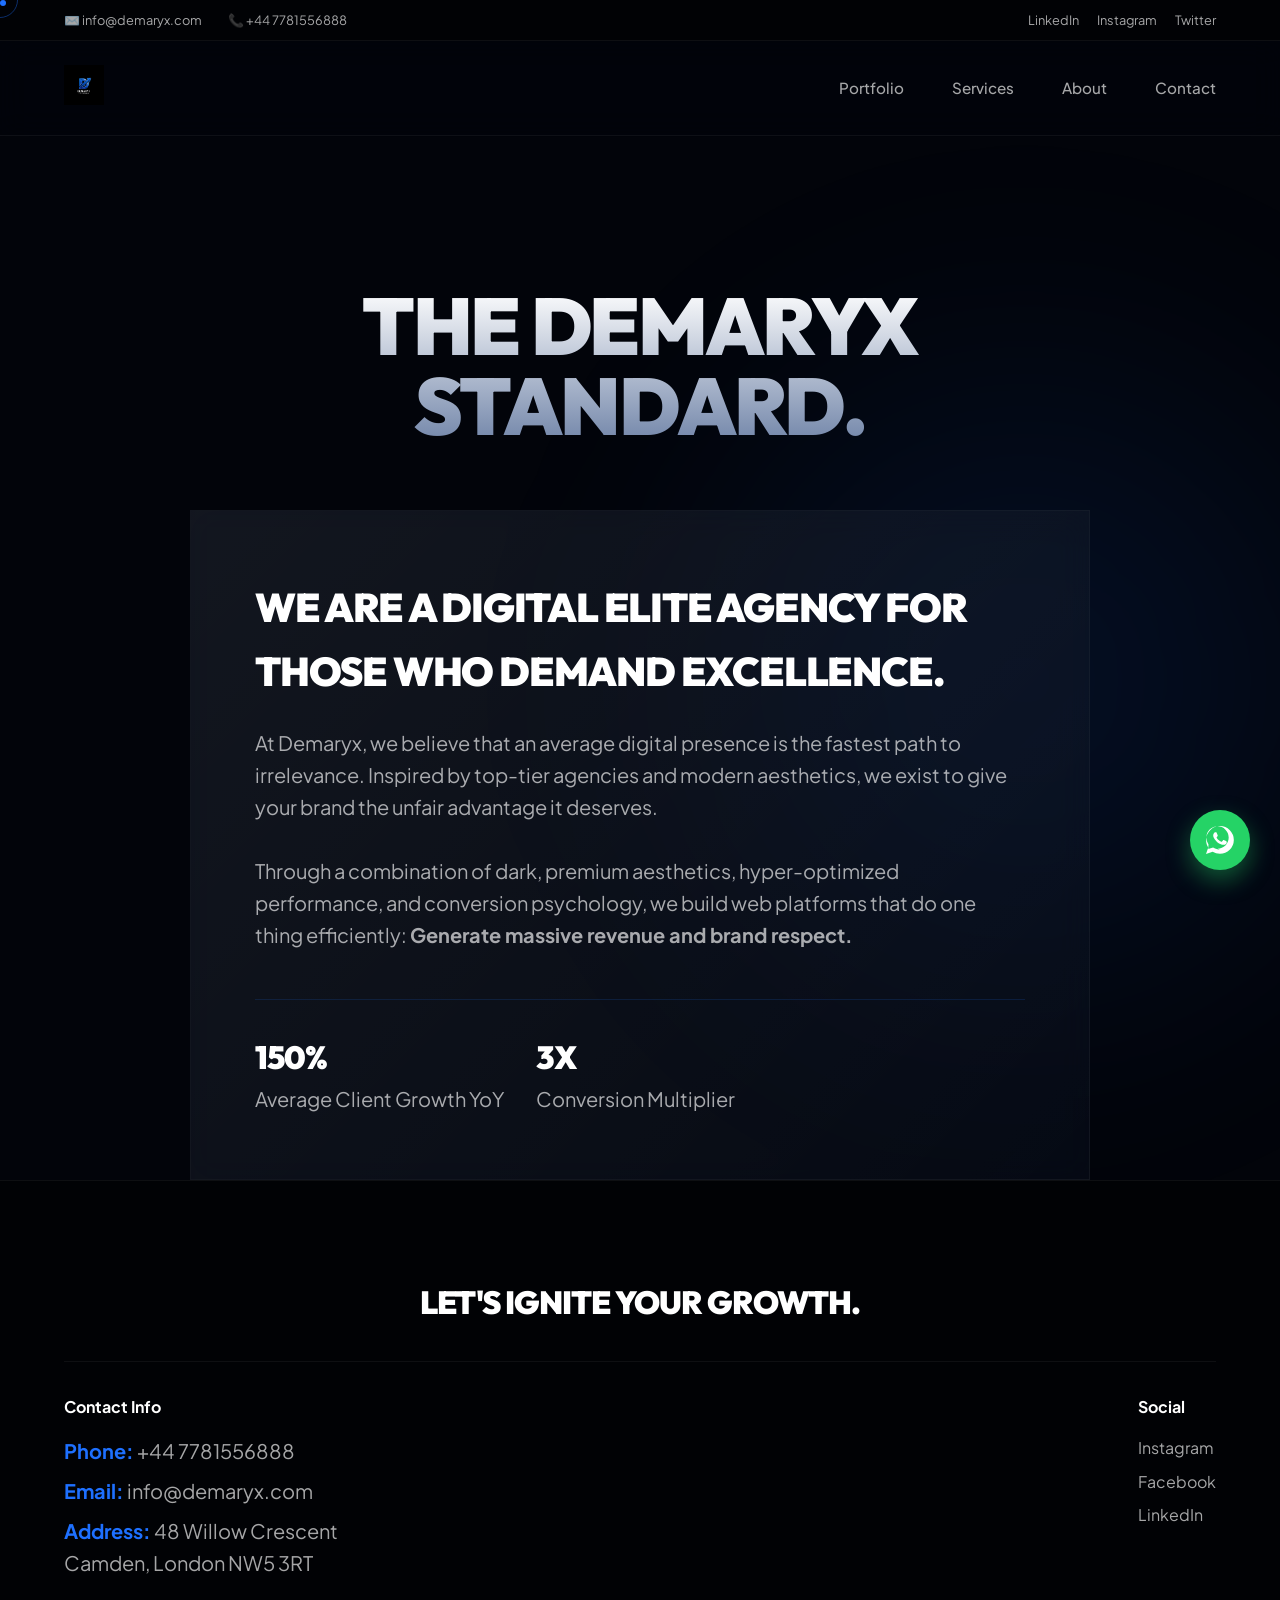
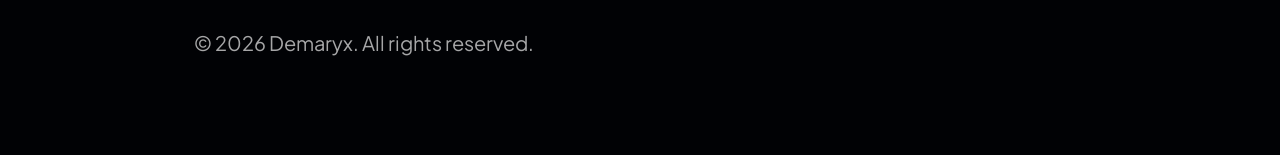
==== about.html @ 6e11ab66 "Add files via upload" ====
<!DOCTYPE html>
<html lang="en">

<head>
    <meta charset="UTF-8">
    <meta name="viewport" content="width=device-width, initial-scale=1.0">
    <title>Demaryx | Next-Gen Digital Agency</title>
    <link rel="stylesheet" href="styles.css">
    <script src="data.js"></script>
</head>

<body>

    <!-- 0-100 Preloader -->
    <div id="preloader">
        <div class="loader-content">
            <img src="assets/logo 1.png" alt="Demaryx Logo" class="pulse-logo">
            <div class="counter" id="loaderCounter">0%</div>
            <div class="loader-track">
                <div class="loader-fill" id="loaderFill"></div>
            </div>
        </div>
    </div>

    <!-- Noise Texture for depth without heavy images -->
    <div class="noise-overlay"></div>

    <!-- Top Contact Bar -->
    <div class="top-bar">
        <div class="container top-bar-inner">
            <div class="top-bar-left">
                <span>✉️ info@demaryx.com</span>
                <span>📞 +44 7781556888</span>
            </div>
            <div class="top-bar-right">
                <a href="#">LinkedIn</a>
                <a href="#">Instagram</a>
                <a href="#">Twitter</a>
            </div>
        </div>
    </div>

    <header>
        <div class="container nav-container">
            <nav>
                <a href="index.html" class="logo"><img src="assets/logo 1.png" alt="Demaryx"></a>

                <input type="checkbox" id="menu-toggle" class="menu-checkbox" hidden>
                <label for="menu-toggle" class="menu-btn">&#9776;</label>

                <ul class="nav-links">
                    <li><a href="work.html">Portfolio</a></li>
                    <li><a href="services.html">Services</a></li>
                    <li><a href="about.html">About</a></li>
                    <li><a href="contact.html">Contact</a></li>
                </ul>
            </nav>
        </div>
    </header>

<main>
    <div class="glow-orb" style="top:20%; left:80%;"></div>
    <section class="container" style="padding-top: 150px; min-height: 80vh;">
        <div class="fade-in" style="max-width: 900px; margin: 0 auto; text-align: center;">
            <h1 style="font-size: 5rem;">The Demaryx Standard.</h1>
            
            <div style="margin-top: 4rem; text-align: left;" class="card">
                <h2 style="font-size: 2.5rem; margin-bottom: 1.5rem;">We are a digital elite agency for those who demand excellence.</h2>
                <p style="font-size: 1.25rem; color: var(--text-secondary); margin-bottom: 2rem; max-width: 100%;">At Demaryx, we believe that an average digital presence is the fastest path to irrelevance. Inspired by top-tier agencies and modern aesthetics, we exist to give your brand the unfair advantage it deserves.</p>
                
                <p style="font-size: 1.25rem; color: var(--text-secondary); margin-bottom: 2rem; max-width: 100%;">Through a combination of dark, premium aesthetics, hyper-optimized performance, and conversion psychology, we build web platforms that do one thing efficiently: <strong>Generate massive revenue and brand respect.</strong></p>

                <div style="display:flex; gap: 2rem; margin-top:3rem; border-top: 1px solid var(--box-border); padding-top:2rem;">
                    <div>
                        <h3 style="font-size: 2rem; color: #fff;">150%</h3>
                        <p>Average Client Growth YoY</p>
                    </div>
                    <div>
                        <h3 style="font-size: 2rem; color: #fff;">3x</h3>
                        <p>Conversion Multiplier</p>
                    </div>
                </div>
            </div>
        </div>
    </section>
</main>

    <footer>
        <div class="container">
            <h2 style="font-size: 2rem; color:#fff; margin-bottom: 2rem;">Let's Ignite Your Growth.</h2>
            
            <div class="footer-grid" style="display: flex; flex-wrap: wrap; justify-content: space-between; gap: 2rem; margin-bottom: 3rem; text-align: left; padding-top: 2rem; border-top: 1px solid rgba(255,255,255,0.05);">
                <div class="footer-col">
                    <h4 style="color:#fff; margin-bottom:1rem;">Contact Info</h4>
                    <p style="margin-bottom:0.5rem;"><strong style="color:var(--brand-accent);">Phone:</strong> +44 7781556888</p>
                    <p style="margin-bottom:0.5rem;"><strong style="color:var(--brand-accent);">Email:</strong> info@demaryx.com</p>
                    <p><strong style="color:var(--brand-accent);">Address:</strong> 48 Willow Crescent<br>Camden, London NW5 3RT</p>
                </div>
                <div class="footer-col">
                    <h4 style="color:#fff; margin-bottom:1rem;">Social</h4>
                    <ul style="list-style:none;">
                        <li style="margin-bottom:0.5rem;"><a href="#" style="color:var(--text-secondary); text-decoration:none;">Instagram</a></li>
                        <li style="margin-bottom:0.5rem;"><a href="#" style="color:var(--text-secondary); text-decoration:none;">Facebook</a></li>
                        <li style="margin-bottom:0.5rem;"><a href="#" style="color:var(--text-secondary); text-decoration:none;">LinkedIn</a></li>
                    </ul>
                </div>
            </div>
            
            <p>&copy; <span id="currentYear"></span> Demaryx. All rights reserved.</p>
            <script>document.getElementById('currentYear').textContent = new Date().getFullYear();</script>
        </div>
    </footer>

    <!-- Floating WhatsApp Button -->
    <a href="https://wa.me/447781556888" target="_blank" class="floating-wa">
        <svg viewBox="0 0 32 32" width="32" height="32" fill="currentColor">
            <path d="M16 2.052A13.916 13.916 0 0 0 2.083 15.969c0 2.68.755 5.289 2.19 7.575L2 29.986l6.637-2.176c2.203 1.258 4.697 1.921 7.28 1.92h.005A13.921 13.921 0 0 0 29.843 15.972 13.882 13.882 0 0 0 16 2.052zm0 23.513h-.003c-2.27 0-4.492-.61-6.435-1.761l-.462-.274-4.786 1.57.142-4.908-.3-.478a11.589 11.589 0 0 1-1.776-6.191C2.38 7.375 7.382 2.373 13.532 2.373c2.984 0 5.79 1.162 7.898 3.272A11.536 11.536 0 0 1 24.696 13.54c.001 6.148-5.003 11.15-11.152 11.15zm6.113-8.349c-.335-.168-1.982-.98-2.289-1.092-.307-.113-.53-.168-.753.168-.223.335-.865 1.092-1.06 1.316-.195.223-.39.251-.725.084-.335-.168-1.413-.521-2.695-1.666-.997-.891-1.67-1.993-1.865-2.328-.195-.335-.02-.518.148-.684.15-.15.335-.392.502-.587.168-.195.223-.335.335-.558.113-.223.056-.418-.028-.587-.084-.168-.753-1.816-1.032-2.486-.271-.652-.547-.564-.753-.574-.195-.01-.418-.011-.641-.011-.223 0-.586.084-.893.419-.307.335-1.171 1.145-1.171 2.793s1.199 3.24 1.367 3.463c.168.223 2.361 3.606 5.719 5.056.8.345 1.425.552 1.912.707.803.255 1.535.218 2.112.132.645-.096 1.982-.81 2.261-1.592.279-.783.279-1.453.195-1.593-.084-.141-.307-.225-.642-.393z"/>
        </svg>
    </a>

    <!-- Custom Cursor elements -->
    <div class="custom-cursor" id="cursor"></div>
    <div class="custom-cursor-follower" id="cursorFollower"></div>

    <script src="script.js"></script>
</body>
</html>
---- styles.css ----
@import url('https://fonts.googleapis.com/css2?family=Plus+Jakarta+Sans:wght@300;400;500;700;800&family=Outfit:wght@400;500;700;800;900&display=swap');

:root {
    --bg-base: #02040a;
    --box-surface: rgba(13, 20, 36, 0.4);
    --box-border: rgba(30, 112, 255, 0.15);
    --text-primary: #ffffff;
    --text-secondary: rgba(255, 255, 255, 0.65);

    /* Updated to match the blue from the logo */
    --brand-accent: #1e70ff;
    --brand-dark: #0d3b8f;
    --brand-glow: rgba(30, 112, 255, 0.5);

    --font-heading: 'Outfit', sans-serif;
    --font-body: 'Plus Jakarta Sans', sans-serif;
    --transition-fast: 0.2s ease-out;
    --transition-slow: 0.5s cubic-bezier(0.25, 1, 0.5, 1);
}

* {
    margin: 0;
    padding: 0;
    box-sizing: border-box;
}

html {
    scroll-behavior: smooth;
}

body {
    background-color: var(--bg-base);
    color: var(--text-primary);
    font-family: var(--font-body);
    overflow-x: hidden;
    line-height: 1.6;
    display: flex;
    flex-direction: column;
    min-height: 100vh;
}
main {
    flex-grow: 1;
}

/* REMOVED OVER-ENGINEERED CONCEPTS (NOISE, CUSTOM CURSOR) FOR A CLEAN PROFESSIONAL LOOK */

/* PRELOADER */
#preloader {
    position: fixed;
    inset: 0;
    background: #010205;
    z-index: 1000000;
    display: flex;
    flex-direction: column;
    align-items: center;
    justify-content: center;
    transition: opacity 0.6s ease-in-out, visibility 0.6s;
}

#preloader.hide {
    opacity: 0;
    visibility: hidden;
}

.pulse-logo {
    height: 50px;
    width: auto;
    max-width: 250px;
    object-fit: contain;
    animation: pulseAttr 3s infinite ease-in-out;
    margin-bottom: 20px;
}

.counter {
    font-family: var(--font-heading);
    font-size: 2rem;
    font-weight: 800;
    color: var(--text-primary);
    margin-bottom: 1rem;
}

@keyframes pulseAttr {

    0%,
    100% {
        opacity: 0.8;
    }

    50% {
        opacity: 1;
    }
}

.loader-track {
    width: 300px;
    height: 3px;
    background: rgba(30, 112, 255, 0.1);
    overflow: hidden;
    position: relative;
}

.loader-fill {
    position: absolute;
    top: 0;
    left: 0;
    height: 100%;
    background: var(--brand-accent);
    width: 0%;
    animation: loadBar 1.2s ease-in-out forwards;
}

@keyframes loadBar {
    0% {
        width: 0%;
    }

    100% {
        width: 100%;
    }
}

/* Background Gradients */
.glow-orb {
    position: absolute;
    width: 1000px;
    height: 1000px;
    border-radius: 50%;
    background: radial-gradient(circle, rgba(30, 112, 255, 0.12) 0%, rgba(0, 0, 0, 0) 65%);
    top: -30%;
    left: 50%;
    transform: translateX(-50%);
    z-index: -1;
    filter: blur(90px);
    pointer-events: none;
}

.glow-orb-2 {
    position: absolute;
    width: 800px;
    height: 800px;
    border-radius: 50%;
    background: radial-gradient(circle, rgba(13, 59, 143, 0.15) 0%, rgba(0, 0, 0, 0) 65%);
    bottom: -10%;
    right: -20%;
    z-index: -1;
    filter: blur(90px);
    pointer-events: none;
}

.container {
    max-width: 1440px;
    margin: 0 auto;
    padding: 0 5%;
}

/* Typography */
h1,
h2,
h3 {
    font-family: var(--font-heading);
    font-weight: 900;
    letter-spacing: -0.03em;
    text-transform: uppercase;
}

h1 {
    font-size: 6.5rem;
    line-height: 1;
    margin-bottom: 2rem;
    background: linear-gradient(180deg, #FFFFFF 0%, #7084a8 100%);
    -webkit-background-clip: text;
    -webkit-text-fill-color: transparent;
}

.hero-outline {
    -webkit-text-stroke: 1px rgba(255, 255, 255, 0.3);
    -webkit-text-fill-color: transparent;
    background: none;
}

h2 {
    font-size: 4rem;
    margin-bottom: 1.5rem;
}

p {
    font-size: 1.25rem;
    color: var(--text-secondary);
    max-width: 600px;
}

/* Buttons */
.btn {
    display: inline-flex;
    align-items: center;
    justify-content: center;
    padding: 1.2rem 3rem;
    font-family: var(--font-heading);
    font-weight: 800;
    font-size: 1.1rem;
    color: #fff;
    background: var(--brand-accent);
    text-transform: uppercase;
    letter-spacing: 2px;
    transition: var(--transition-slow);
    text-decoration: none;
    border: 1px solid var(--brand-accent);
    position: relative;
    overflow: hidden;
    z-index: 1;
    border-radius: 0;
}

.btn::before {
    content: '';
    position: absolute;
    top: 0;
    left: -100%;
    width: 100%;
    height: 100%;
    background: #fff;
    transition: 0.5s cubic-bezier(0.25, 1, 0.5, 1);
    z-index: -1;
}

.btn:hover::before {
    left: 0;
}

.btn:hover {
    color: #000;
    box-shadow: 0 10px 40px var(--brand-glow);
}

.btn-outline {
    background: transparent;
    border: 1px solid rgba(255, 255, 255, 0.3);
}

.btn-outline::before {
    background: var(--brand-accent);
}

.btn-outline:hover {
    color: #fff;
    border-color: var(--brand-accent);
}

/* Header */
header {
    position: sticky;
    width: 100%;
    top: 0;
    padding: 1.5rem 0;
    z-index: 999;
    background: rgba(2, 4, 10, 0.8);
    backdrop-filter: blur(15px);
    border-bottom: 1px solid rgba(255, 255, 255, 0.05);
}

nav {
    display: flex;
    justify-content: space-between;
    align-items: center;
}

.logo img {
    height: 40px;
    width: auto;
    max-width: 250px;
    object-fit: contain;
    transition: var(--transition-fast);
}

.logo img:hover {
    opacity: 0.8;
}

.nav-links {
    display: flex;
    gap: 3rem;
    list-style: none;
    margin-left: auto;
    align-items: center;
}

.nav-links a {
    color: var(--text-secondary);
    text-decoration: none;
    font-weight: 500;
    font-size: 0.95rem;
    transition: var(--transition-fast);
}

.nav-links a:hover,
.nav-links a.active {
    color: #fff;
}

/* Sections */
section {
    padding: 10rem 0;
    position: relative;
}

.hero-section {
    min-height: 100vh;
    display: flex;
    align-items: center;
    text-align: center;
    padding-top: 150px;
    position: relative;
}

.hero-inner {
    max-width: 1200px;
    margin: 0 auto;
    display: flex;
    flex-direction: column;
    align-items: center;
}

.hero-inner p {
    font-size: 1.4rem;
    margin: 2rem 0;
    max-width: 800px;
    font-weight: 300;
    line-height: 1.8;
}

/* MARQUEE */
.marquee-container {
    width: 100vw;
    overflow: hidden;
    white-space: nowrap;
    padding: 2rem 0;
    background: var(--brand-accent);
    position: relative;
    left: calc(-50vw + 50%);
    transform: rotate(-2deg) scale(1.05);
    z-index: 10;
    margin-top: 5rem;
}

.marquee-content {
    display: inline-block;
    animation: marqueeScroll 20s linear infinite;
    font-family: var(--font-heading);
    font-size: 3rem;
    font-weight: 900;
    color: #000;
    text-transform: uppercase;
    letter-spacing: 3px;
}

.marquee-content span {
    margin-right: 4rem;
}

@keyframes marqueeScroll {
    0% {
        transform: translateX(0);
    }

    100% {
        transform: translateX(-50%);
    }
}

/* Bento Grids / Cards */
.bento-grid {
    display: grid;
    grid-template-columns: repeat(12, 1fr);
    gap: 1.5rem;
}

.card {
    background: var(--box-surface);
    border: 1px solid rgba(255, 255, 255, 0.05);
    border-radius: 0;
    padding: 4rem;
    backdrop-filter: blur(15px);
    transition: var(--transition-slow);
    position: relative;
    overflow: hidden;
}

.card:hover {
    border-color: var(--brand-accent);
    transform: translateY(-10px);
    box-shadow: 0 20px 50px rgba(30, 112, 255, 0.1);
}

.card::after {
    content: '';
    position: absolute;
    inset: 0;
    background: linear-gradient(135deg, rgba(255, 255, 255, 0.05) 0%, transparent 100%);
    pointer-events: none;
}

/* Recent Projects Home Grid (4 items in a row) */
.projects-grid {
    display: grid;
    grid-template-columns: repeat(4, 1fr);
    gap: 1.5rem;
}

.project-card {
    background: var(--box-surface);
    border: 1px solid var(--box-border);
    display: flex;
    flex-direction: column;
    overflow: hidden;
    transition: transform 0.3s, border-color 0.3s;
    text-decoration: none;
}

.project-card:hover {
    transform: translateY(-5px);
    border-color: var(--brand-accent);
}

.img-wrap {
    width: 100%;
    height: 220px;
    overflow: hidden;
    position: relative;
    flex-shrink: 0;
}

.img-wrap img {
    width: 100%;
    height: 100%;
    object-fit: cover;
    transition: transform 0.5s ease;
    filter: brightness(0.85);
    display: block;
}

.project-card:hover .img-wrap img {
    transform: scale(1.08);
    filter: brightness(1);
}

.proj-desc {
    padding: 1.2rem;
    background: var(--bg-base);
    border-top: 1px solid rgba(255, 255, 255, 0.05);
    display: flex;
    flex-direction: column;
    justify-content: center;
}

.proj-tag {
    color: var(--brand-accent);
    font-weight: 700;
    font-size: 0.75rem;
    text-transform: uppercase;
    letter-spacing: 1px;
    margin-bottom: 0.3rem;
}

.proj-desc h3 {
    font-size: 1.2rem;
    font-family: var(--font-body);
    font-weight: 600;
    color: #fff;
    margin: 0;
    line-height: 1.2;
    text-transform: none;
    letter-spacing: 0;
}

/* Category Service Boxes */
.categories-grid {
    display: grid;
    grid-template-columns: repeat(3, 1fr);
    gap: 1.5rem;
}

.cat-box {
    display: flex;
    flex-direction: column;
    gap: 0.6rem;
    background: var(--box-surface);
    border: 1px solid var(--box-border);
    padding: 2rem 2.2rem;
    text-decoration: none;
    position: relative;
    overflow: hidden;
    transition: transform 0.3s ease, border-color 0.3s ease, box-shadow 0.3s ease;
}

.cat-box::before {
    content: '';
    position: absolute;
    inset: 0;
    background: linear-gradient(135deg, rgba(30, 112, 255, 0.06) 0%, transparent 60%);
    pointer-events: none;
}

.cat-box:hover {
    transform: translateY(-6px);
    border-color: var(--brand-accent);
    box-shadow: 0 15px 40px rgba(30, 112, 255, 0.15);
}

.cat-box--cta {
    border-color: rgba(30, 112, 255, 0.35);
    background: rgba(30, 112, 255, 0.06);
}

.cat-box--cta:hover {
    background: rgba(30, 112, 255, 0.12);
}

.cat-icon {
    font-size: 2rem;
    line-height: 1;
    margin-bottom: 0.3rem;
}

.cat-title {
    font-size: 1.1rem;
    font-family: var(--font-heading);
    font-weight: 700;
    color: #fff;
    text-transform: none;
    letter-spacing: 0;
    margin: 0;
}

.cat-desc {
    font-size: 0.9rem;
    color: var(--text-secondary);
    margin: 0;
    max-width: 100%;
    line-height: 1.5;
}

.cat-arrow {
    margin-top: auto;
    font-size: 1.3rem;
    color: var(--brand-accent);
    transition: transform 0.3s ease;
    display: inline-block;
    align-self: flex-start;
}

.cat-box:hover .cat-arrow {
    transform: translateX(6px);
}

/* Project Card Overlay */
.proj-overlay {
    position: absolute;
    inset: 0;
    background: rgba(30, 112, 255, 0.75);
    display: flex;
    align-items: center;
    justify-content: center;
    opacity: 0;
    transition: opacity 0.35s ease;
}

.proj-overlay span {
    color: #fff;
    font-family: var(--font-heading);
    font-weight: 700;
    font-size: 1rem;
    text-transform: uppercase;
    letter-spacing: 2px;
}

.project-card:hover .proj-overlay {
    opacity: 1;
}

/* Project Number Badge */
.proj-num {
    font-family: var(--font-heading);
    font-size: 1.4rem;
    font-weight: 900;
    color: rgba(255, 255, 255, 0.08);
    line-height: 1;
}

/* Reddit-Style Work Section */
.reddit-container {
    max-width: 800px;
    margin: 0 auto;
}

.r-filter-bar {
    display: flex;
    gap: 0.5rem;
    margin-bottom: 2rem;
    padding: 0.8rem 1rem;
    background: var(--box-surface);
    border: 1px solid var(--box-border);
    border-radius: 6px;
    align-items: center;
    overflow-x: auto;
    white-space: nowrap;
}

.r-filter-bar::-webkit-scrollbar {
    height: 0;
}

.r-filter-btn {
    padding: 0.5rem 1rem;
    background: transparent;
    border: none;
    border-radius: 20px;
    color: var(--text-secondary);
    font-family: var(--font-body);
    font-weight: 600;
    font-size: 0.95rem;
    cursor: pointer;
    transition: all 0.2s;
    display: inline-flex;
    align-items: center;
    gap: 0.4rem;
}

.r-filter-btn:hover {
    background: rgba(255, 255, 255, 0.08);
    color: #fff;
}

.r-filter-btn.active {
    background: rgba(255, 255, 255, 0.1);
    color: #fff;
}

.reddit-feed {
    display: flex;
    flex-direction: column;
    gap: 1rem;
}

/* Reddit Post Card */
.r-post {
    display: flex;
    background: var(--bg-base);
    border: 1px solid rgba(255, 255, 255, 0.1);
    border-radius: 6px;
    transition: border-color 0.2s;
    overflow: hidden;
}

.r-post:hover {
    border-color: rgba(255, 255, 255, 0.3);
}

/* Votes column */
.r-votes {
    width: 40px;
    background: rgba(0, 0, 0, 0.2);
    padding: 0.5rem;
    display: flex;
    flex-direction: column;
    align-items: center;
    gap: 0.3rem;
    border-right: 1px solid rgba(255, 255, 255, 0.05);
}

.vote-up,
.vote-down {
    background: transparent;
    border: none;
    color: #878a8c;
    font-size: 1.2rem;
    cursor: pointer;
    transition: color 0.1s;
    display: flex;
    padding: 2px;
}

.vote-up:hover {
    color: #ff4500;
}

.vote-down:hover {
    color: #7193ff;
}

.vote-count {
    font-size: 0.85rem;
    font-weight: 700;
    color: #d7dadc;
    margin: 2px 0;
}

/* Content Area */
.r-content {
    padding: 0.8rem;
    flex-grow: 1;
}

.r-header {
    display: flex;
    align-items: center;
    gap: 0.4rem;
    font-size: 0.8rem;
    margin-bottom: 0.5rem;
    color: #878a8c;
}

.r-sub {
    font-weight: 700;
    color: #d7dadc;
}

.r-user:hover {
    text-decoration: underline;
    cursor: pointer;
}

.r-title {
    font-size: 1.3rem;
    font-weight: 600;
    color: #fff;
    margin: 0 0 0.4rem 0;
    line-height: 1.3;
    font-family: var(--font-body);
}

.r-link {
    font-size: 0.85rem;
    color: var(--brand-accent);
    text-decoration: none;
    display: inline-block;
    margin-bottom: 0.8rem;
}

.r-link:hover {
    text-decoration: underline;
}

.r-image-wrap {
    margin: 0.8rem 0;
    border-radius: 4px;
    overflow: hidden;
    width: 100%;
    height: 260px;
    background: #000;
}

.r-img {
    width: 100%;
    height: 100%;
    object-fit: cover;
    display: block;
    transition: transform 0.4s ease;
}

.r-post:hover .r-img {
    transform: scale(1.03);
}

/* Post Actions */
.r-actions {
    display: flex;
    gap: 0.2rem;
    margin-top: 0.5rem;
    align-items: center;
}

.r-action-btn {
    background: transparent;
    border: none;
    color: #878a8c;
    font-size: 0.85rem;
    font-weight: 600;
    padding: 0.5rem;
    border-radius: 4px;
    cursor: pointer;
    transition: background 0.2s;
    display: inline-flex;
    align-items: center;
    gap: 0.3rem;
}

.r-action-btn:hover {
    background: rgba(255, 255, 255, 0.1);
}

.r-read-more {
    margin-left: auto;
    font-size: 0.85rem;
    font-weight: 600;
    color: var(--text-primary);
    text-decoration: none;
    padding: 0.5rem;
    border-radius: 4px;
    transition: background 0.2s;
}

.r-read-more:hover {
    background: rgba(255, 255, 255, 0.1);
}

/* Detail Page */
.detail-hero {
    height: 80vh;
    position: relative;
    margin-top: 60px;
    display: flex;
    align-items: flex-end;
    padding: 5rem;
}

.detail-hero img {
    position: absolute;
    inset: 0;
    width: 100%;
    height: 100%;
    object-fit: cover;
    z-index: -2;
    filter: brightness(0.6);
}

.detail-hero::after {
    content: '';
    position: absolute;
    inset: 0;
    background: linear-gradient(0deg, var(--bg-base) 0%, transparent 100%);
    z-index: -1;
}

.detail-title-wrap {
    z-index: 10;
    max-width: 1000px;
}

.detail-title-wrap h1 {
    font-size: 5rem;
    margin-bottom: 1rem;
    text-transform: uppercase;
}

.detail-content {
    display: grid;
    grid-template-columns: 1fr 350px;
    gap: 5rem;
    padding-bottom: 8rem;
    margin-top: -3rem;
}

.main-info h2 {
    font-size: 3rem;
    margin-bottom: 2rem;
    margin-top: 5rem;
    color: #fff;
}

.main-info p {
    font-size: 1.4rem;
    line-height: 1.9;
    color: var(--text-secondary);
    max-width: 100%;
}

.meta-info {
    position: sticky;
    top: 150px;
    background: rgba(255, 255, 255, 0.02);
    border: 1px solid rgba(255, 255, 255, 0.05);
    padding: 3rem;
}

.meta-item {
    margin-bottom: 2.5rem;
}

.meta-item h4 {
    font-family: var(--font-heading);
    font-weight: 800;
    color: var(--brand-accent);
    margin-bottom: 0.8rem;
    text-transform: uppercase;
    font-size: 1rem;
    letter-spacing: 2px;
}

.meta-item p {
    color: #fff;
    font-size: 1.2rem;
    font-weight: 500;
}

/* Forms */
input,
textarea {
    width: 100%;
    padding: 1.5rem;
    background: transparent;
    border: 1px solid rgba(255, 255, 255, 0.2);
    color: #fff;
    font-family: var(--font-body);
    font-size: 1.1rem;
    margin-bottom: 2rem;
    outline: none;
    transition: var(--transition-fast);
}

input:focus,
textarea:focus {
    border-color: var(--brand-accent);
    background: rgba(30, 112, 255, 0.05);
}

label {
    display: block;
    color: var(--text-secondary);
    font-family: var(--font-heading);
    text-transform: uppercase;
    font-size: 0.9rem;
    letter-spacing: 1px;
    margin-bottom: 1rem;
    font-weight: 700;
}

/* Small layout fixes */
footer {
    padding: 6rem 0;
    text-align: center;
    border-top: 1px solid rgba(255, 255, 255, 0.05);
    color: var(--text-secondary);
    background: #010205;
}

.fade-in {
    opacity: 0;
    transform: translateY(40px);
    transition: 1s cubic-bezier(0.25, 1, 0.5, 1);
}

.fade-in.visible {
    opacity: 1;
    transform: translateY(0);
}

/* Animated Button View All */
.animated-btn {
    padding: 0.8rem 2rem;
    font-size: 0.95rem;
    border-radius: 4px;
    font-weight: 600;
    letter-spacing: 1px;
    background: transparent;
    border: 1px solid rgba(255, 255, 255, 0.2);
    color: var(--text-primary);
    transition: all 0.3s ease;
    display: inline-flex;
    align-items: center;
    gap: 0.8rem;
    text-transform: uppercase;
    text-decoration: none;
}

.animated-btn::before {
    display: none;
}

.animated-btn:hover {
    background: #fff;
    color: #000;
    border-color: #fff;
}

.animated-btn .btn-icon {
    transition: transform 0.3s ease;
}

.animated-btn:hover .btn-icon {
    transform: translateX(5px);
}

/* Utility Classes for removed inline styles */
.hero-title {
    font-size: 6.5rem;
}

.hero-btns {
    display: flex;
    gap: 2rem;
    margin-top: 2rem;
    flex-wrap: wrap;
    justify-content: center;
}

.recent-header {
    display: flex;
    justify-content: space-between;
    align-items: end;
    margin-bottom: 3rem;
    flex-wrap: wrap;
    gap: 1rem;
}

.recent-header h2 {
    margin: 0;
}

.view-all-link {
    color: var(--brand-accent);
    font-weight: 700;
    text-decoration: none;
    text-transform: uppercase;
    letter-spacing: 1px;
}

/* Mobile Menu Button (hidden by default) */
.menu-btn {
    display: none;
    font-size: 2.5rem;
    color: #fff;
    cursor: pointer !important;
    z-index: 1000;
    line-height: 1;
}

/* Stats & Testimonials */
.stats-bar {
    display: flex;
    justify-content: space-around;
    background: var(--box-surface);
    border: 1px solid var(--box-border);
    padding: 4rem;
    text-align: center;
    flex-wrap: wrap;
    gap: 2rem;
}

.stat-number {
    font-size: 4rem;
    color: var(--brand-accent);
    text-shadow: 0 0 20px var(--brand-glow);
}

.testimonials-grid {
    display: grid;
    grid-template-columns: repeat(auto-fit, minmax(350px, 1fr));
    gap: 2rem;
}

.testimonial-card {
    display: flex;
    flex-direction: column;
    justify-content: space-between;
    gap: 2rem;
    padding: 3rem !important;
}

.testimonial-text {
    font-size: 1.2rem;
    font-style: italic;
    color: #fff;
    line-height: 1.8;
}

.client-info h4 {
    color: var(--brand-accent);
    font-family: var(--font-heading);
    text-transform: uppercase;
    letter-spacing: 1px;
    font-size: 1rem;
    margin-bottom: 0.2rem;
}

.client-info p {
    font-size: 0.9rem;
    margin: 0;
}

@media(max-width: 1024px) {
    .hero-title {
        font-size: 5rem;
    }

    h1 {
        font-size: 5rem;
    }

    .projects-grid {
        grid-template-columns: repeat(2, 1fr);
    }

    .categories-grid {
        grid-template-columns: repeat(2, 1fr);
    }
}

@media(max-width: 900px) {
    .menu-btn {
        display: block;
    }

    .nav-links {
        display: flex;
        flex-direction: column;
        position: fixed;
        top: 0;
        right: -100%;
        width: 100%;
        height: 100vh;
        background: rgba(2, 4, 10, 0.98);
        backdrop-filter: blur(20px);
        padding-top: 100px;
        transition: 0.4s cubic-bezier(0.25, 1, 0.5, 1);
        align-items: center;
        justify-content: center;
        gap: 3rem;
        z-index: 998;
    }

    .nav-links a {
        font-size: 2rem;
    }

    #menu-toggle:checked~.nav-links {
        right: 0;
    }

    #menu-toggle:checked~.menu-btn {
        color: var(--brand-accent);
    }

    .hero-title {
        font-size: 4rem;
    }

    h1 {
        font-size: 4rem;
    }

    h2 {
        font-size: 3rem;
    }

    .hero-section {
        min-height: 80vh;
        padding-top: 120px;
    }

    .detail-content {
        grid-template-columns: 1fr;
        gap: 2rem;
    }

    .detail-hero {
        height: 60vh;
        padding: 2rem;
        display: flex;
        align-items: center;
        justify-content: center;
        text-align: center;
    }

    .detail-title-wrap h1 {
        font-size: 3.5rem;
    }

    .detail-content {
        margin-top: 0;
        padding-top: 2rem;
    }

    .main-info h2 {
        margin-top: 2rem;
        font-size: 2.5rem;
    }

    .meta-info {
        position: static;
        margin-top: 2rem;
        padding: 2rem;
    }

    .projects-grid {
        gap: 2rem;
    }
}

@media(max-width: 600px) {
    .hero-title {
        font-size: 3rem !important;
    }

    h1 {
        font-size: 3rem !important;
    }

    h2 {
        font-size: 2.5rem !important;
    }

    p {
        font-size: 1.1rem;
    }

    .hero-inner p {
        font-size: 1.1rem;
    }

    .btn {
        padding: 1rem 2rem;
        font-size: 0.9rem;
        width: 100%;
        text-align: center;
    }

    .hero-btns {
        flex-direction: column;
        gap: 1rem;
        width: 100%;
    }

    .recent-header {
        flex-direction: column;
        align-items: flex-start;
    }

    .projects-grid {
        grid-template-columns: 1fr;
        gap: 1rem;
    }

    .categories-grid {
        grid-template-columns: 1fr;
    }

    .img-wrap {
        height: 180px;
    }

    .proj-desc {
        padding: 1rem;
    }

    .proj-desc h3 {
        font-size: 1.1rem;
    }

    .r-image-wrap {
        height: 180px;
    }

    .cat-box {
        padding: 1.5rem;
    }

    .detail-title-wrap h1 {
        font-size: 2.5rem;
    }

    .detail-hero {
        height: 50vh;
    }

    section {
        padding: 5rem 0;
    }

    .filter-wrap {
        gap: 0.5rem;
    }

    .filter-btn {
        padding: 0.8rem 1.2rem;
        font-size: 0.8rem;
        flex: 1 1 45%;
        text-align: center;
    }
}

/* =====================
   SECTION LABEL
   ===================== */
.section-label {
    font-family: var(--font-heading);
    font-weight: 700;
    font-size: 0.85rem;
    text-transform: uppercase;
    letter-spacing: 3px;
    color: var(--brand-accent);
    margin-bottom: 1rem;
    display: block;
}

/* =====================
   PORTFOLIO GRID (work.php)
   ===================== */
.pf-filter-wrap {
    display: flex;
    gap: 0.6rem;
    flex-wrap: wrap;
    justify-content: center;
    margin-bottom: 3rem;
}

.pf-filter-btn {
    padding: 0.6rem 1.4rem;
    border: 1px solid rgba(255, 255, 255, 0.15);
    background: transparent;
    color: var(--text-secondary);
    border-radius: 30px;
    font-family: var(--font-body);
    font-weight: 600;
    font-size: 0.9rem;
    cursor: pointer;
    transition: all 0.25s ease;
}

.pf-filter-btn:hover {
    background: rgba(255, 255, 255, 0.07);
    color: #fff;
    border-color: rgba(255, 255, 255, 0.3);
}

.pf-filter-btn.active {
    background: var(--brand-accent);
    color: #fff;
    border-color: var(--brand-accent);
}

.pf-grid {
    display: grid;
    grid-template-columns: repeat(3, 1fr);
    gap: 1.5rem;
}

.pf-card {
    position: relative;
    overflow: hidden;
    border: 1px solid var(--box-border);
    transition: transform 0.3s ease, box-shadow 0.3s ease;
    background: var(--box-surface);
}

.pf-card:hover {
    transform: translateY(-6px);
    box-shadow: 0 20px 50px rgba(30, 112, 255, 0.15);
    border-color: var(--brand-accent);
}

.pf-img-wrap {
    position: relative;
    width: 100%;
    height: 260px;
    overflow: hidden;
}

.pf-img-wrap img {
    width: 100%;
    height: 100%;
    object-fit: cover;
    display: block;
    transition: transform 0.5s ease, filter 0.5s ease;
    filter: brightness(0.85);
}

.pf-card:hover .pf-img-wrap img {
    transform: scale(1.06);
    filter: brightness(0.5);
}

.pf-overlay {
    position: absolute;
    inset: 0;
    display: flex;
    flex-direction: column;
    justify-content: flex-end;
    padding: 1.5rem;
    opacity: 0;
    transition: opacity 0.35s ease;
    background: linear-gradient(0deg, rgba(10, 15, 30, 0.85) 0%, rgba(10, 15, 30, 0.2) 60%, transparent 100%);
}

.pf-card:hover .pf-overlay {
    opacity: 1;
}

.pf-overlay-tag {
    font-size: 0.75rem;
    font-weight: 700;
    text-transform: uppercase;
    letter-spacing: 2px;
    color: var(--brand-accent);
    margin-bottom: 0.4rem;
}

.pf-overlay-title {
    font-size: 1.2rem;
    font-family: var(--font-heading);
    font-weight: 700;
    color: #fff;
    margin: 0 0 0.8rem;
    line-height: 1.2;
    text-transform: none;
    letter-spacing: 0;
}

.pf-overlay-links {
    display: flex;
    gap: 0.6rem;
}

.pf-btn-case {
    padding: 0.45rem 1rem;
    background: var(--brand-accent);
    color: #fff;
    font-size: 0.8rem;
    font-weight: 700;
    text-decoration: none;
    border-radius: 3px;
    transition: background 0.2s;
    font-family: var(--font-body);
}

.pf-btn-case:hover {
    background: #fff;
    color: #000;
}

.pf-btn-live {
    padding: 0.45rem 1rem;
    background: rgba(255, 255, 255, 0.12);
    color: #fff;
    font-size: 0.8rem;
    font-weight: 700;
    text-decoration: none;
    border-radius: 3px;
    border: 1px solid rgba(255, 255, 255, 0.3);
    font-family: var(--font-body);
    transition: background 0.2s;
}

.pf-btn-live:hover {
    background: rgba(255, 255, 255, 0.25);
}

.pf-card-footer {
    padding: 1rem 1.2rem;
    display: flex;
    flex-direction: column;
    gap: 0.3rem;
    background: var(--bg-base);
    border-top: 1px solid rgba(255, 255, 255, 0.05);
}

.pf-cat-pill {
    font-size: 0.7rem;
    font-weight: 700;
    text-transform: uppercase;
    letter-spacing: 1.5px;
    color: var(--brand-accent);
}

.pf-card-title {
    font-family: var(--font-body);
    font-weight: 600;
    font-size: 1rem;
    color: #fff;
}

.pf-empty {
    text-align: center;
    padding: 4rem;
    color: var(--text-secondary);
    font-size: 1.1rem;
}

@media(max-width: 900px) {
    .pf-grid {
        grid-template-columns: repeat(2, 1fr);
    }
}

@media(max-width: 560px) {
    .pf-grid {
        grid-template-columns: 1fr;
    }

    .pf-img-wrap {
        height: 200px;
    }
}

/* =====================
   TESTIMONIALS CAROUSEL
   ===================== */
.testi-section {
    padding-top: 5rem;
    padding-bottom: 8rem;
    overflow: hidden;
}

.testi-header-wrap {
    max-width: 1440px;
    margin: 0 auto;
    padding: 0 5%;
    display: flex;
    justify-content: space-between;
    align-items: center;
    flex-wrap: wrap;
    gap: 1rem;
    margin-bottom: 3.5rem;
}

.testi-header-wrap h2 {
    margin: 0;
    font-size: clamp(2rem, 4vw, 3rem);
}

.testi-stars-badge {
    display: inline-flex;
    align-items: center;
    gap: 0.6rem;
    background: rgba(245, 158, 11, 0.08);
    border: 1px solid rgba(245, 158, 11, 0.25);
    padding: 0.5rem 1.2rem;
    border-radius: 30px;
    font-size: 1rem;
    color: #f59e0b;
    font-weight: 700;
    white-space: nowrap;
}

.testi-stars-badge span {
    color: var(--text-secondary);
    font-size: 0.82rem;
    font-weight: 400;
}

/* The outer wrapper clips overflow */
.testi-track-wrap {
    width: 100%;
    overflow: hidden;
    position: relative;
    /* Soft fade on left & right edges */
    -webkit-mask-image: linear-gradient(90deg, transparent 0%, #000 6%, #000 94%, transparent 100%);
    mask-image: linear-gradient(90deg, transparent 0%, #000 6%, #000 94%, transparent 100%);
}

/* Pause on hover */
.testi-track-wrap:hover .testi-track {
    animation-play-state: paused;
}

/* The inner moving strip */
.testi-track {
    display: flex;
    gap: 1.5rem;
    width: max-content;
    padding: 0.5rem 2rem 1.5rem;   /* left padding so first card isn't clipped */
    animation: testiScroll 45s linear infinite;
}

@keyframes testiScroll {
    from {
        transform: translateX(0);
    }
    to {
        transform: translateX(-50%);
    }
}

/* Individual Card */
.testi-card {
    width: 340px;
    min-height: 220px;
    flex-shrink: 0;
    background: rgba(13, 20, 36, 0.7);
    border: 1px solid rgba(255, 255, 255, 0.1);
    border-radius: 4px;
    padding: 1.8rem 2rem;
    display: flex;
    flex-direction: column;
    gap: 1rem;
    position: relative;
    transition: border-color 0.3s, transform 0.3s;
    backdrop-filter: blur(8px);
}

.testi-card:hover {
    border-color: rgba(30, 112, 255, 0.5);
    transform: translateY(-4px);
}

/* Big quote mark decoration */
.testi-card::before {
    content: '\201C';
    position: absolute;
    top: 0.8rem;
    right: 1.2rem;
    font-size: 4.5rem;
    color: rgba(30, 112, 255, 0.12);
    font-family: Georgia, serif;
    line-height: 1;
    pointer-events: none;
}

.testi-stars {
    color: #f59e0b;
    font-size: 0.85rem;
    letter-spacing: 3px;
    flex-shrink: 0;
}

.testi-quote {
    font-size: 0.92rem;
    line-height: 1.75;
    color: rgba(255, 255, 255, 0.82);
    font-style: italic;
    flex-grow: 1;
    margin: 0;
    max-width: 100%;
}

/* Author row */
.testi-author {
    display: flex;
    align-items: center;
    gap: 0.9rem;
    padding-top: 1rem;
    border-top: 1px solid rgba(255, 255, 255, 0.06);
    margin-top: auto;
    flex-shrink: 0;
}

/* Circular avatar */
.testi-avatar {
    width: 44px;
    height: 44px;
    border-radius: 50%;
    flex-shrink: 0;
    display: flex;
    align-items: center;
    justify-content: center;
    font-family: var(--font-heading);
    font-weight: 800;
    font-size: 0.82rem;
    color: #fff;
    border: 2px solid rgba(255, 255, 255, 0.15);
}

.testi-author-info {
    display: flex;
    flex-direction: column;
    gap: 0.15rem;
}

.testi-author-info strong {
    color: #fff;
    font-family: var(--font-heading);
    font-size: 0.88rem;
    font-weight: 700;
    letter-spacing: 0;
    text-transform: none;
}

.testi-author-info span {
    font-size: 0.78rem;
    color: var(--text-secondary);
}

/* =====================
   TOP CONTACT BAR
   ===================== */
.top-bar {
    background: #010205;
    border-bottom: 1px solid rgba(255,255,255,0.05);
    padding: 0.6rem 0;
    font-size: 0.8rem;
    color: var(--text-secondary);
}

.top-bar-inner {
    display: flex;
    justify-content: space-between;
    align-items: center;
}

.top-bar-left span {
    margin-right: 1.5rem;
    display: inline-flex;
    align-items: center;
    gap: 0.4rem;
}

.top-bar-right a {
    color: var(--text-secondary);
    text-decoration: none;
    margin-left: 1rem;
    transition: color 0.2s ease;
}

.top-bar-right a:hover {
    color: var(--brand-accent);
}

@media(max-width: 600px) {
    .top-bar-inner {
        flex-direction: column;
        gap: 0.5rem;
        text-align: center;
    }
    .top-bar-left span { margin-right: 0.5rem; }
}

/* =====================
   CALL TO ACTION
   ===================== */
.cta-section {
    padding-top: 2rem;
    padding-bottom: 8rem;
    position: relative;
}

.cta-container {
    max-width: 1200px;
    margin: 0 auto;
    padding: 5rem;
    background: var(--box-surface);
    border: 1px solid var(--box-border);
    position: relative;
    overflow: hidden;
    display: flex;
    flex-direction: column;
    align-items: center;
    text-align: center;
    box-shadow: 0 30px 60px rgba(0,0,0,0.4);
    backdrop-filter: blur(8px);
}

.cta-container::before {
    content: '';
    position: absolute;
    width: 600px; height: 600px;
    background: radial-gradient(circle, rgba(30,112,255,0.1) 0%, transparent 70%);
    top: 50%; left: 50%;
    transform: translate(-50%, -50%);
    pointer-events: none;
}

.cta-title {
    font-size: clamp(2.5rem, 5vw, 4.5rem);
    margin-bottom: 1.5rem;
    line-height: 1.1;
    text-transform: none;
}

.cta-desc {
    font-size: 1.25rem;
    color: var(--text-secondary);
    max-width: 700px;
    margin: 0 auto 3rem;
    position: relative;
    z-index: 1;
}

.cta-actions {
    display: flex;
    gap: 1.5rem;
    justify-content: center;
    margin-bottom: 4rem;
    flex-wrap: wrap;
    position: relative;
    z-index: 1;
}

.cta-info {
    display: flex;
    justify-content: center;
    gap: 4rem;
    border-top: 1px solid rgba(255,255,255,0.1);
    padding-top: 3rem;
    width: 100%;
    flex-wrap: wrap;
    position: relative;
    z-index: 1;
}

.cta-info-item {
    display: flex;
    align-items: center;
    gap: 1rem;
    text-align: left;
}

.info-icon {
    width: 50px;
    height: 50px;
    background: rgba(30,112,255,0.1);
    border: 1px solid rgba(30,112,255,0.25);
    border-radius: 50%;
    display: flex;
    align-items: center;
    justify-content: center;
    font-size: 1.2rem;
}

.cta-info-item strong {
    display: block;
    color: #fff;
    font-family: var(--font-heading);
    font-size: 1.1rem;
}

.cta-info-item span {
    color: var(--text-secondary);
    font-size: 0.9rem;
}

@media(max-width: 900px) {
    .cta-container { padding: 3rem 1.5rem; }
    .cta-info { gap: 2rem; flex-direction: column; align-items: center; text-align: center;}
    .cta-info-item { text-align: center; flex-direction: column; gap: 0.5rem; }
}

/* =====================
   FLOATING WHATSAPP
   ===================== */
.floating-wa {
    position: fixed;
    bottom: 30px;
    right: 30px;
    background-color: #25D366;
    color: #FFF;
    border-radius: 50%;
    width: 60px;
    height: 60px;
    display: flex;
    align-items: center;
    justify-content: center;
    box-shadow: 0 10px 25px rgba(37, 211, 102, 0.4);
    z-index: 10000;
    transition: transform 0.3s ease, box-shadow 0.3s ease;
}

.floating-wa:hover {
    transform: scale(1.1) translateY(-5px);
    box-shadow: 0 15px 30px rgba(37, 211, 102, 0.6);
    color: #FFF;
}

@media(max-width: 600px) {
    .floating-wa {
        bottom: 20px;
        right: 20px;
        width: 50px;
        height: 50px;
    }
    .floating-wa svg {
        width: 26px;
        height: 26px;
    }
}

/* =====================
   CUSTOM CURSOR
   ===================== */
@media(min-width: 768px) {
    body, a, button, input, textarea, .card, .pf-card, .btn {
        cursor: none !important;
    }
}

.custom-cursor {
    position: fixed;
    top: 0;
    left: 0;
    width: 6px;
    height: 6px;
    background-color: var(--brand-accent);
    border-radius: 50%;
    pointer-events: none;
    z-index: 999999;
    /* JS handles transform */
}

.custom-cursor-follower {
    position: fixed;
    top: 0;
    left: 0;
    width: 36px;
    height: 36px;
    border: 1px solid rgba(30, 112, 255, 0.4);
    border-radius: 50%;
    pointer-events: none;
    z-index: 999998;
    /* JS handles transform */
    transition: width 0.3s ease, height 0.3s ease, background-color 0.3s ease, border-color 0.3s ease;
}

.custom-cursor-follower.hovering {
    width: 55px;
    height: 55px;
    background-color: rgba(30, 112, 255, 0.08);
    border-color: rgba(30, 112, 255, 0.5);
}
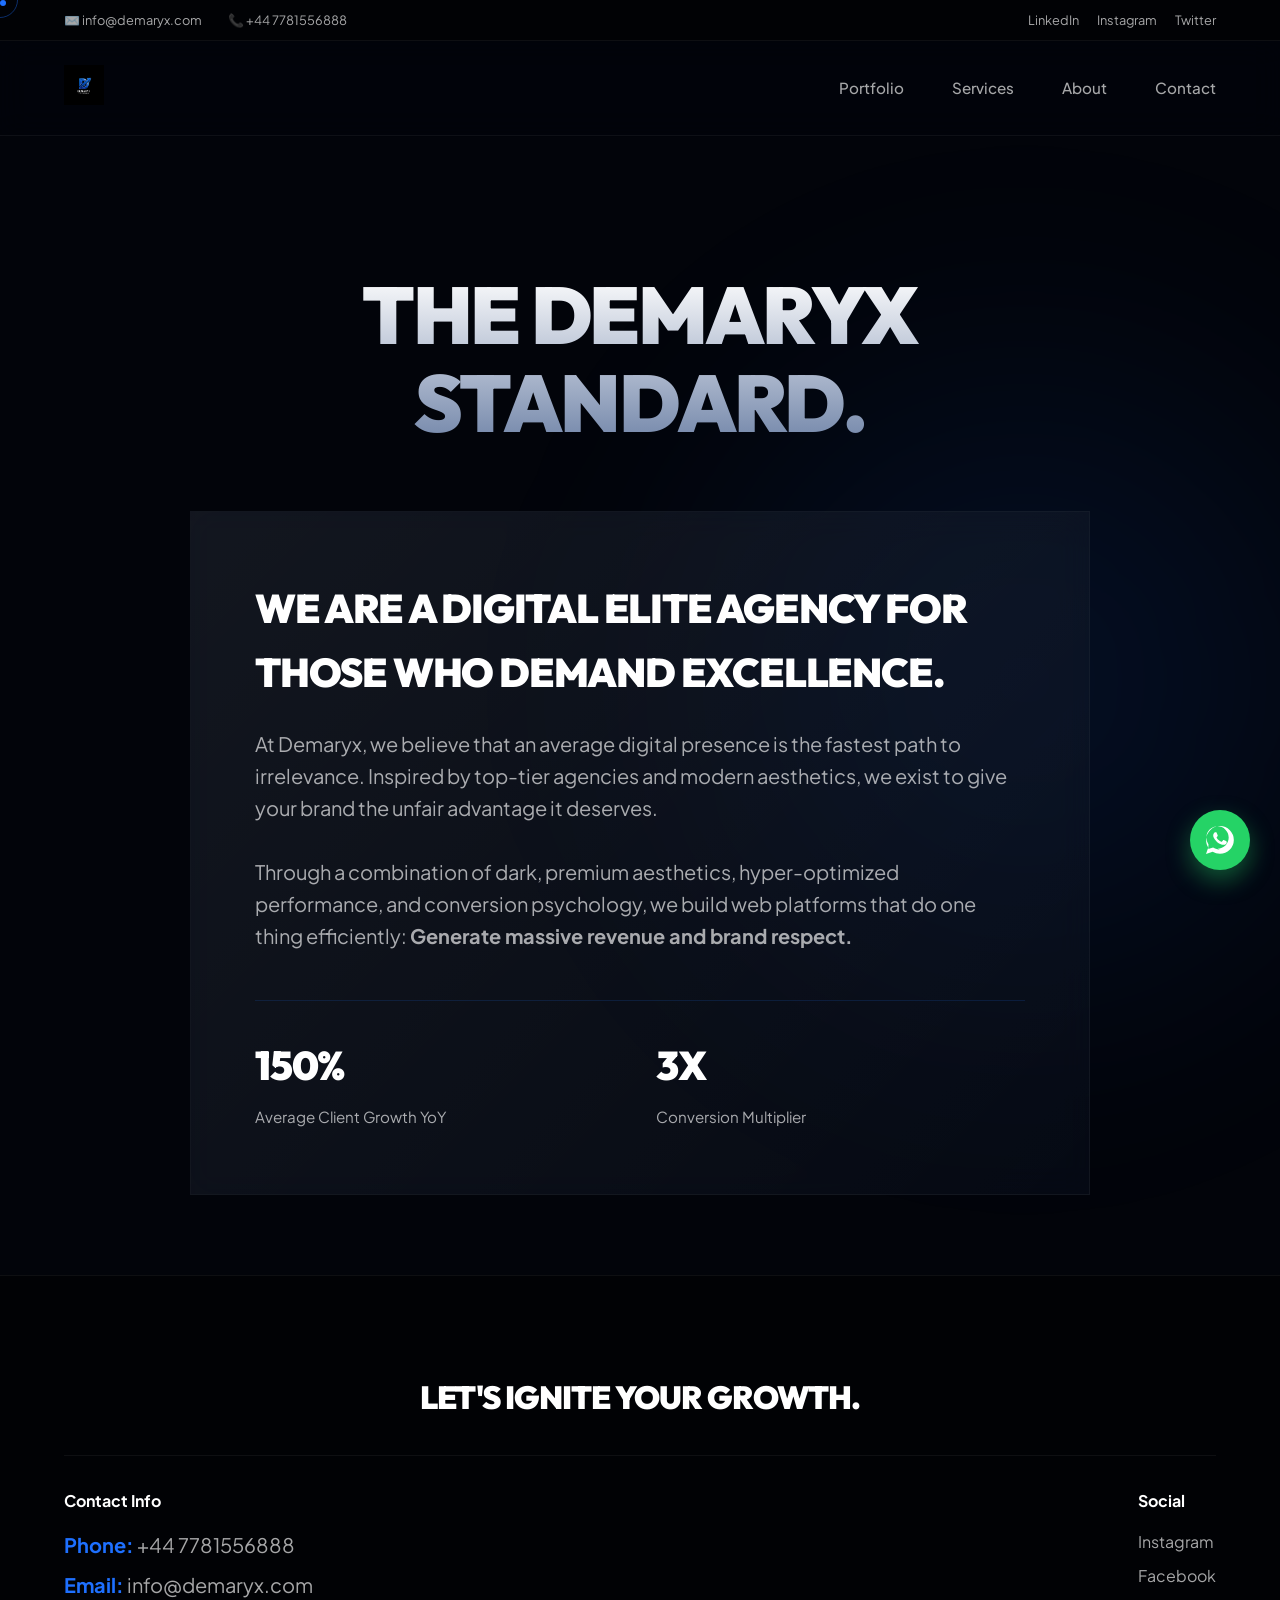
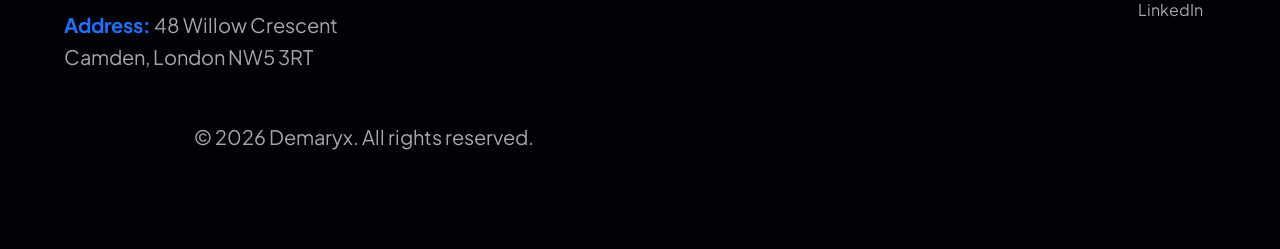
==== commit 1488ffc9: "Add files via upload update all files" ====
--- a/about.html
+++ b/about.html
@@ -60,9 +60,9 @@
 
 <main>
     <div class="glow-orb" style="top:20%; left:80%;"></div>
-    <section class="container" style="padding-top: 150px; min-height: 80vh;">
+    <section class="container" style="padding-top: clamp(100px, 15vh, 150px); padding-bottom: 5rem; min-height: 80vh;">
         <div class="fade-in" style="max-width: 900px; margin: 0 auto; text-align: center;">
-            <h1 style="font-size: 5rem;">The Demaryx Standard.</h1>
+            <h1 style="font-size: clamp(2.5rem, 8vw, 5rem); line-height: 1.1;">The Demaryx Standard.</h1>
             
             <div style="margin-top: 4rem; text-align: left;" class="card">
                 <h2 style="font-size: 2.5rem; margin-bottom: 1.5rem;">We are a digital elite agency for those who demand excellence.</h2>
@@ -70,14 +70,14 @@
                 
                 <p style="font-size: 1.25rem; color: var(--text-secondary); margin-bottom: 2rem; max-width: 100%;">Through a combination of dark, premium aesthetics, hyper-optimized performance, and conversion psychology, we build web platforms that do one thing efficiently: <strong>Generate massive revenue and brand respect.</strong></p>
 
-                <div style="display:flex; gap: 2rem; margin-top:3rem; border-top: 1px solid var(--box-border); padding-top:2rem;">
-                    <div>
-                        <h3 style="font-size: 2rem; color: #fff;">150%</h3>
-                        <p>Average Client Growth YoY</p>
+                <div style="display:flex; gap: 2rem; margin-top:3rem; border-top: 1px solid var(--box-border); padding-top:2rem; flex-wrap: wrap;">
+                    <div style="flex: 1; min-width: 150px;">
+                        <h3 style="font-size: 2.5rem; color: #fff; margin-bottom: 0.5rem;">150%</h3>
+                        <p style="font-size: 0.95rem;">Average Client Growth YoY</p>
                     </div>
-                    <div>
-                        <h3 style="font-size: 2rem; color: #fff;">3x</h3>
-                        <p>Conversion Multiplier</p>
+                    <div style="flex: 1; min-width: 150px;">
+                        <h3 style="font-size: 2.5rem; color: #fff; margin-bottom: 0.5rem;">3x</h3>
+                        <p style="font-size: 0.95rem;">Conversion Multiplier</p>
                     </div>
                 </div>
             </div>
--- a/styles.css
+++ b/styles.css
@@ -164,8 +164,8 @@
 }
 
 h1 {
-    font-size: 6.5rem;
-    line-height: 1;
+    font-size: clamp(3rem, 10vw, 6.5rem);
+    line-height: 1.1;
     margin-bottom: 2rem;
     background: linear-gradient(180deg, #FFFFFF 0%, #7084a8 100%);
     -webkit-background-clip: text;
@@ -179,7 +179,7 @@
 }
 
 h2 {
-    font-size: 4rem;
+    font-size: clamp(2rem, 6vw, 4rem);
     margin-bottom: 1.5rem;
 }
 
@@ -374,11 +374,20 @@
     gap: 1.5rem;
 }
 
+/* Bento Item Classes to replace inline styles */
+.bento-full { grid-column: span 12; }
+.bento-half { grid-column: span 6; }
+.bento-third { grid-column: span 4; }
+
+@media (max-width: 900px) {
+    .bento-half, .bento-third { grid-column: span 12; }
+}
+
 .card {
     background: var(--box-surface);
     border: 1px solid rgba(255, 255, 255, 0.05);
     border-radius: 0;
-    padding: 4rem;
+    padding: clamp(1.5rem, 5vw, 4rem);
     backdrop-filter: blur(15px);
     transition: var(--transition-slow);
     position: relative;
@@ -805,7 +814,7 @@
 
 /* Detail Page */
 .detail-hero {
-    height: 80vh;
+    height: clamp(50vh, 70vh, 80vh);
     position: relative;
     margin-top: 60px;
     display: flex;
@@ -837,7 +846,7 @@
 }
 
 .detail-title-wrap h1 {
-    font-size: 5rem;
+    font-size: clamp(2.5rem, 8vw, 5rem);
     margin-bottom: 1rem;
     text-transform: uppercase;
 }
@@ -982,7 +991,7 @@
 
 /* Utility Classes for removed inline styles */
 .hero-title {
-    font-size: 6.5rem;
+    font-size: clamp(3rem, 10vw, 6.5rem);
 }
 
 .hero-btns {
@@ -1030,7 +1039,7 @@
     justify-content: space-around;
     background: var(--box-surface);
     border: 1px solid var(--box-border);
-    padding: 4rem;
+    padding: clamp(2rem, 5vw, 4rem);
     text-align: center;
     flex-wrap: wrap;
     gap: 2rem;
@@ -1130,18 +1139,6 @@
         color: var(--brand-accent);
     }
 
-    .hero-title {
-        font-size: 4rem;
-    }
-
-    h1 {
-        font-size: 4rem;
-    }
-
-    h2 {
-        font-size: 3rem;
-    }
-
     .hero-section {
         min-height: 80vh;
         padding-top: 120px;
@@ -1572,7 +1569,7 @@
 
 /* Individual Card */
 .testi-card {
-    width: 340px;
+    width: clamp(280px, 85vw, 340px);
     min-height: 220px;
     flex-shrink: 0;
     background: rgba(13, 20, 36, 0.7);
@@ -1903,4 +1900,18 @@
     height: 55px;
     background-color: rgba(30, 112, 255, 0.08);
     border-color: rgba(30, 112, 255, 0.5);
+}
+
+/* Responsive Utilities */
+.section-stats { padding-top: 2rem; padding-bottom: 5rem; }
+.section-what-we-do { padding-top: 5rem; padding-bottom: 2rem; }
+.section-recent-projects { padding-top: 4rem; }
+
+@media (max-width: 768px) {
+    .section-stats,
+    .section-what-we-do,
+    .section-recent-projects {
+        padding-top: 3rem;
+        padding-bottom: 3rem;
+    }
 }
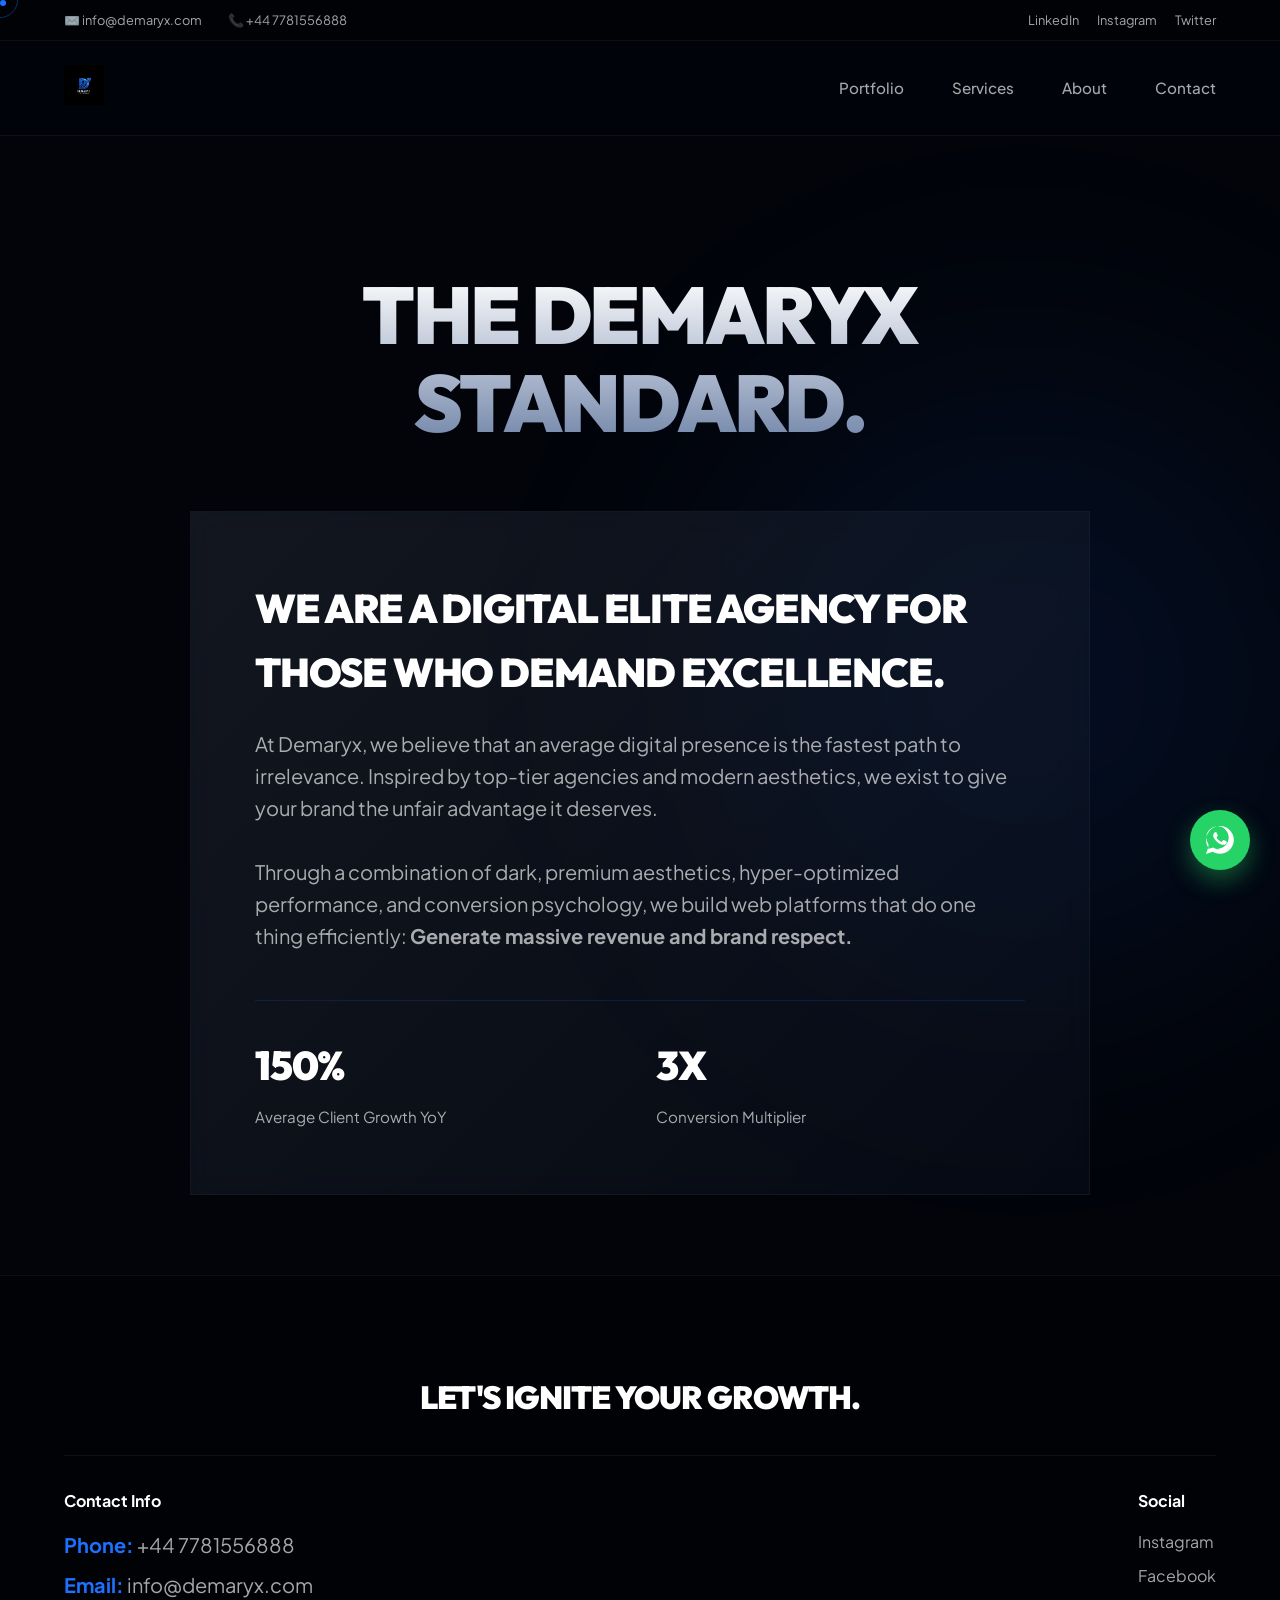
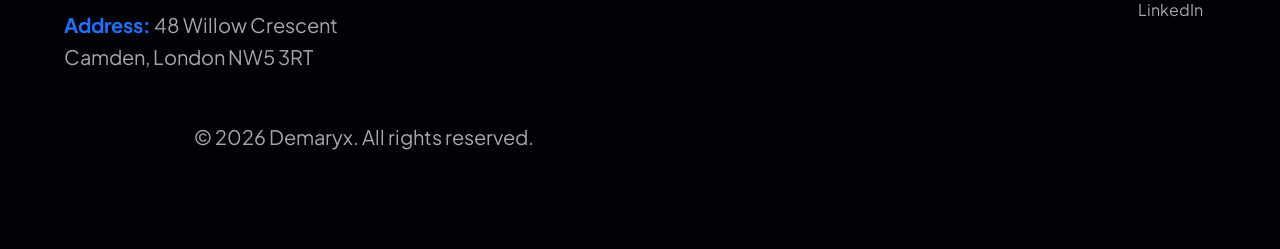
==== commit cca08c58: "responsive all" ====
--- a/about.html
+++ b/about.html
@@ -34,7 +34,7 @@
             </div>
             <div class="top-bar-right">
                 <a href="#">LinkedIn</a>
-                <a href="#">Instagram</a>
+                <a href="https://www.instagram.com/demaryx_tech/?hl=en" target="_blank">Instagram</a>
                 <a href="#">Twitter</a>
             </div>
         </div>
@@ -99,7 +99,7 @@
                 <div class="footer-col">
                     <h4 style="color:#fff; margin-bottom:1rem;">Social</h4>
                     <ul style="list-style:none;">
-                        <li style="margin-bottom:0.5rem;"><a href="#" style="color:var(--text-secondary); text-decoration:none;">Instagram</a></li>
+                        <li style="margin-bottom:0.5rem;"><a href="https://www.instagram.com/demaryx_tech/?hl=en" target="_blank" style="color:var(--text-secondary); text-decoration:none;">Instagram</a></li>
                         <li style="margin-bottom:0.5rem;"><a href="#" style="color:var(--text-secondary); text-decoration:none;">Facebook</a></li>
                         <li style="margin-bottom:0.5rem;"><a href="#" style="color:var(--text-secondary); text-decoration:none;">LinkedIn</a></li>
                     </ul>
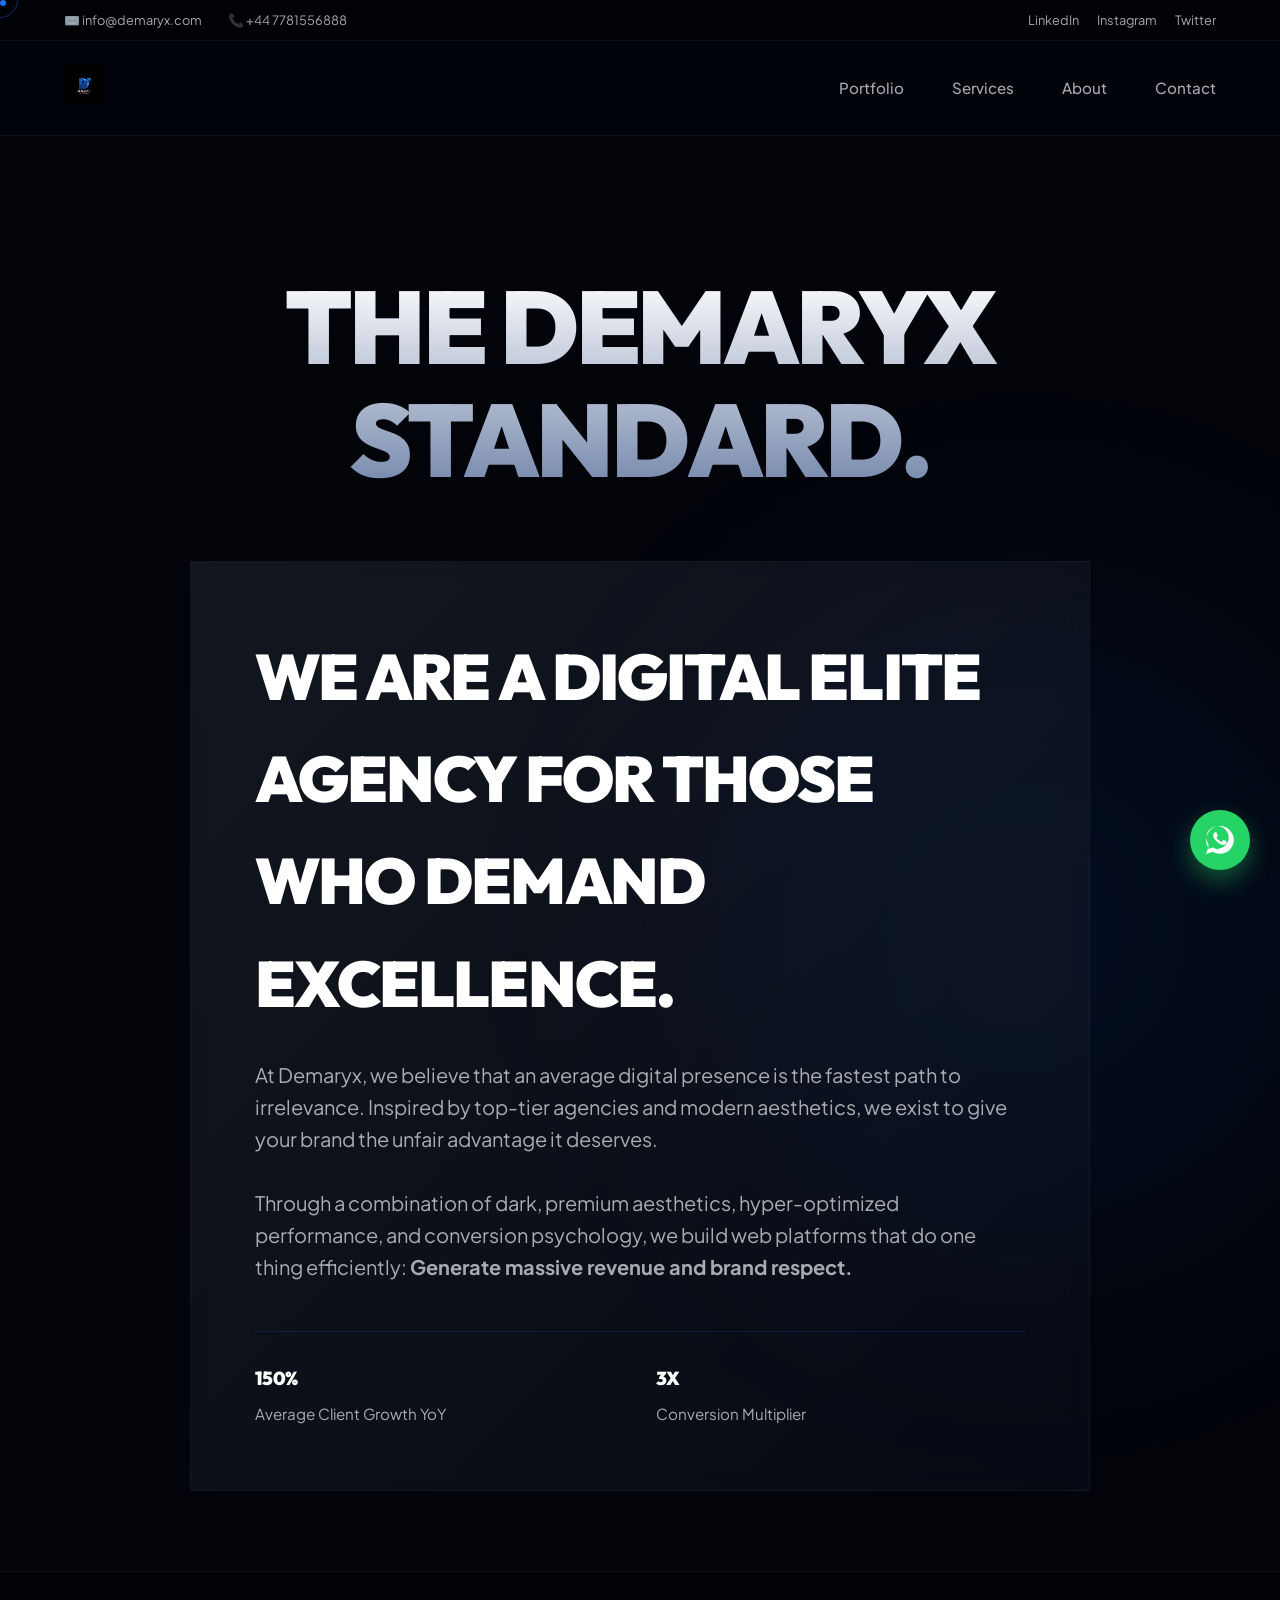
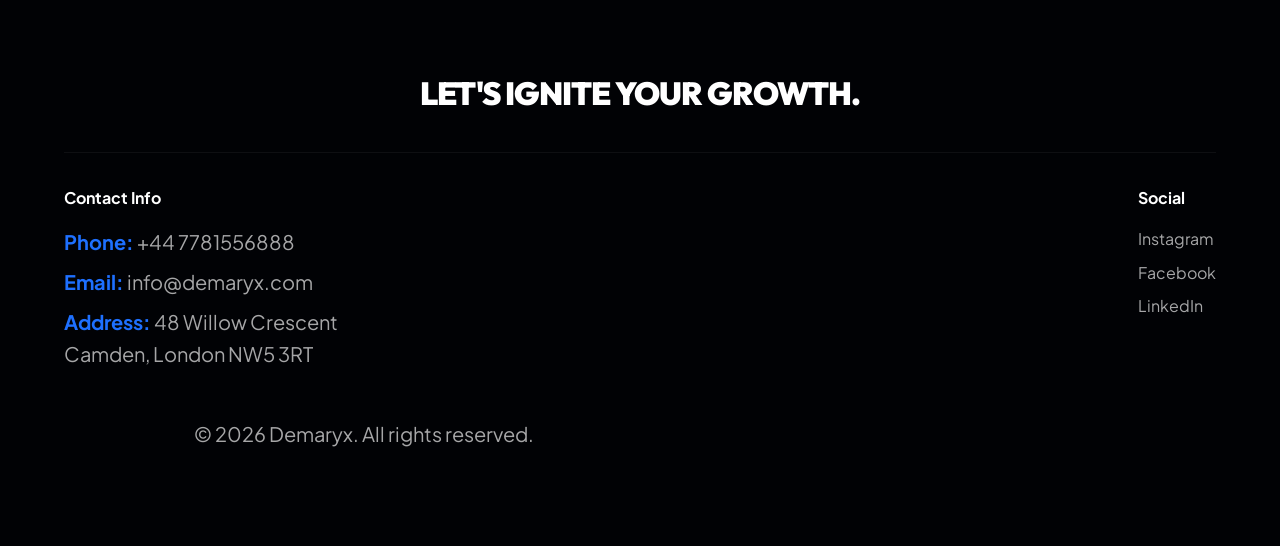
==== commit 44604549: "Add files via upload eiditon nav issues" ====
--- a/about.html
+++ b/about.html
@@ -46,7 +46,11 @@
                 <a href="index.html" class="logo"><img src="assets/logo 1.png" alt="Demaryx"></a>
 
                 <input type="checkbox" id="menu-toggle" class="menu-checkbox" hidden>
-                <label for="menu-toggle" class="menu-btn">&#9776;</label>
+                <label for="menu-toggle" class="menu-btn">
+                    <span></span>
+                    <span></span>
+                    <span></span>
+                </label>
 
                 <ul class="nav-links">
                     <li><a href="work.html">Portfolio</a></li>
@@ -62,21 +66,21 @@
     <div class="glow-orb" style="top:20%; left:80%;"></div>
     <section class="container" style="padding-top: clamp(100px, 15vh, 150px); padding-bottom: 5rem; min-height: 80vh;">
         <div class="fade-in" style="max-width: 900px; margin: 0 auto; text-align: center;">
-            <h1 style="font-size: clamp(2.5rem, 8vw, 5rem); line-height: 1.1;">The Demaryx Standard.</h1>
+            <h1 style="line-height: 1.1;">The Demaryx Standard.</h1>
             
             <div style="margin-top: 4rem; text-align: left;" class="card">
-                <h2 style="font-size: 2.5rem; margin-bottom: 1.5rem;">We are a digital elite agency for those who demand excellence.</h2>
+                <h2 style="margin-bottom: 1.5rem;">We are a digital elite agency for those who demand excellence.</h2>
                 <p style="font-size: 1.25rem; color: var(--text-secondary); margin-bottom: 2rem; max-width: 100%;">At Demaryx, we believe that an average digital presence is the fastest path to irrelevance. Inspired by top-tier agencies and modern aesthetics, we exist to give your brand the unfair advantage it deserves.</p>
                 
                 <p style="font-size: 1.25rem; color: var(--text-secondary); margin-bottom: 2rem; max-width: 100%;">Through a combination of dark, premium aesthetics, hyper-optimized performance, and conversion psychology, we build web platforms that do one thing efficiently: <strong>Generate massive revenue and brand respect.</strong></p>
 
                 <div style="display:flex; gap: 2rem; margin-top:3rem; border-top: 1px solid var(--box-border); padding-top:2rem; flex-wrap: wrap;">
                     <div style="flex: 1; min-width: 150px;">
-                        <h3 style="font-size: 2.5rem; color: #fff; margin-bottom: 0.5rem;">150%</h3>
+                        <h3 style="color: #fff; margin-bottom: 0.5rem;">150%</h3>
                         <p style="font-size: 0.95rem;">Average Client Growth YoY</p>
                     </div>
                     <div style="flex: 1; min-width: 150px;">
-                        <h3 style="font-size: 2.5rem; color: #fff; margin-bottom: 0.5rem;">3x</h3>
+                        <h3 style="color: #fff; margin-bottom: 0.5rem;">3x</h3>
                         <p style="font-size: 0.95rem;">Conversion Multiplier</p>
                     </div>
                 </div>
--- a/styles.css
+++ b/styles.css
@@ -24,20 +24,23 @@
     box-sizing: border-box;
 }
 
-html {
-    scroll-behavior: smooth;
+html,
+body {
+    overflow-x: hidden;
+    width: 100%;
+    position: relative;
 }
 
 body {
     background-color: var(--bg-base);
     color: var(--text-primary);
     font-family: var(--font-body);
-    overflow-x: hidden;
     line-height: 1.6;
     display: flex;
     flex-direction: column;
     min-height: 100vh;
 }
+
 main {
     flex-grow: 1;
 }
@@ -55,6 +58,17 @@
     align-items: center;
     justify-content: center;
     transition: opacity 0.6s ease-in-out, visibility 0.6s;
+    padding: 2rem;
+}
+
+.loader-content {
+    display: flex;
+    flex-direction: column;
+    align-items: center;
+    justify-content: center;
+    width: 100%;
+    max-width: 400px;
+    text-align: center;
 }
 
 #preloader.hide {
@@ -92,7 +106,8 @@
 }
 
 .loader-track {
-    width: 300px;
+    width: 80%;
+    max-width: 300px;
     height: 3px;
     background: rgba(30, 112, 255, 0.1);
     overflow: hidden;
@@ -150,7 +165,7 @@
 .container {
     max-width: 1440px;
     margin: 0 auto;
-    padding: 0 5%;
+    padding: 0 clamp(1rem, 5%, 4rem);
 }
 
 /* Typography */
@@ -164,12 +179,13 @@
 }
 
 h1 {
-    font-size: clamp(3rem, 10vw, 6.5rem);
+    font-size: clamp(1.8rem, 8vw, 6.5rem);
     line-height: 1.1;
     margin-bottom: 2rem;
     background: linear-gradient(180deg, #FFFFFF 0%, #7084a8 100%);
     -webkit-background-clip: text;
     -webkit-text-fill-color: transparent;
+    word-wrap: break-word;
 }
 
 .hero-outline {
@@ -179,7 +195,7 @@
 }
 
 h2 {
-    font-size: clamp(2rem, 6vw, 4rem);
+    font-size: clamp(1.8rem, 6vw, 4rem);
     margin-bottom: 1.5rem;
 }
 
@@ -330,16 +346,15 @@
 
 /* MARQUEE */
 .marquee-container {
-    width: 100vw;
+    width: 100%;
     overflow: hidden;
     white-space: nowrap;
     padding: 2rem 0;
     background: var(--brand-accent);
     position: relative;
-    left: calc(-50vw + 50%);
-    transform: rotate(-2deg) scale(1.05);
     z-index: 10;
     margin-top: 5rem;
+    transform: rotate(-1.5deg) scale(1.02);
 }
 
 .marquee-content {
@@ -375,12 +390,27 @@
 }
 
 /* Bento Item Classes to replace inline styles */
-.bento-full { grid-column: span 12; }
-.bento-half { grid-column: span 6; }
-.bento-third { grid-column: span 4; }
-
-@media (max-width: 900px) {
-    .bento-half, .bento-third { grid-column: span 12; }
+.bento-full {
+    grid-column: span 12;
+}
+
+.bento-half {
+    grid-column: span 6;
+}
+
+.bento-third {
+    grid-column: span 4;
+}
+
+@media (max-width: 768px) {
+    .bento-grid {
+        grid-template-columns: 1fr;
+    }
+
+    .bento-half,
+    .bento-third {
+        grid-column: span 12;
+    }
 }
 
 .card {
@@ -991,7 +1021,7 @@
 
 /* Utility Classes for removed inline styles */
 .hero-title {
-    font-size: clamp(3rem, 10vw, 6.5rem);
+    font-size: clamp(2.2rem, 10vw, 6.5rem);
 }
 
 .hero-btns {
@@ -1086,23 +1116,15 @@
     margin: 0;
 }
 
-@media(max-width: 1024px) {
-    .hero-title {
-        font-size: 5rem;
-    }
-
-    h1 {
-        font-size: 5rem;
-    }
-
-    .projects-grid {
-        grid-template-columns: repeat(2, 1fr);
-    }
-
-    .categories-grid {
-        grid-template-columns: repeat(2, 1fr);
-    }
-}
+.categories-grid {
+    grid-template-columns: repeat(2, 1fr);
+}
+
+.projects-grid {
+    grid-template-columns: repeat(2, 1fr);
+}
+
+
 
 @media(max-width: 900px) {
     .menu-btn {
@@ -1118,21 +1140,94 @@
         width: 100%;
         height: 100vh;
         background: rgba(2, 4, 10, 0.98);
-        backdrop-filter: blur(20px);
+        backdrop-filter: blur(25px);
         padding-top: 100px;
-        transition: 0.4s cubic-bezier(0.25, 1, 0.5, 1);
+        transition: 0.6s cubic-bezier(0.25, 1, 0.5, 1);
         align-items: center;
         justify-content: center;
-        gap: 3rem;
+        gap: 2.5rem;
         z-index: 998;
+        visibility: hidden;
+        pointer-events: none;
+    }
+
+    .nav-links li {
+        opacity: 0;
+        transform: translateY(20px);
+        transition: all 0.4s cubic-bezier(0.25, 1, 0.5, 1);
+    }
+
+    #menu-toggle:checked~.nav-links li {
+        opacity: 1;
+        transform: translateY(0);
+    }
+
+    /* Staggered intervals */
+    #menu-toggle:checked~.nav-links li:nth-child(1) {
+        transition-delay: 0.1s;
+    }
+
+    #menu-toggle:checked~.nav-links li:nth-child(2) {
+        transition-delay: 0.2s;
+    }
+
+    #menu-toggle:checked~.nav-links li:nth-child(3) {
+        transition-delay: 0.3s;
+    }
+
+    #menu-toggle:checked~.nav-links li:nth-child(4) {
+        transition-delay: 0.4s;
     }
 
     .nav-links a {
-        font-size: 2rem;
+        font-size: clamp(1.5rem, 8vw, 2.5rem);
+        font-family: var(--font-heading);
+        font-weight: 900;
+        text-transform: uppercase;
+        color: #fff;
+        text-decoration: none;
+        transition: color 0.3s;
+    }
+
+    .nav-links a:hover {
+        color: var(--brand-accent);
     }
 
     #menu-toggle:checked~.nav-links {
         right: 0;
+        visibility: visible;
+        pointer-events: all;
+    }
+
+    /* Animated Hamburger Bars */
+    .menu-btn {
+        display: flex;
+        flex-direction: column;
+        justify-content: space-between;
+        width: 30px;
+        height: 20px;
+        font-size: 0;
+        /* hide fallback character if any */
+    }
+
+    .menu-btn span {
+        display: block;
+        width: 100%;
+        height: 2px;
+        background: #fff;
+        transition: 0.4s;
+    }
+
+    #menu-toggle:checked+.menu-btn span:nth-child(1) {
+        transform: translateY(9px) rotate(45deg);
+    }
+
+    #menu-toggle:checked+.menu-btn span:nth-child(2) {
+        opacity: 0;
+    }
+
+    #menu-toggle:checked+.menu-btn span:nth-child(3) {
+        transform: translateY(-9px) rotate(-45deg);
     }
 
     #menu-toggle:checked~.menu-btn {
@@ -1224,7 +1319,7 @@
 
     .projects-grid {
         grid-template-columns: 1fr;
-        gap: 1rem;
+        gap: 1.5rem;
     }
 
     .categories-grid {
@@ -1327,7 +1422,7 @@
 
 .pf-grid {
     display: grid;
-    grid-template-columns: repeat(3, 1fr);
+    grid-template-columns: repeat(auto-fit, minmax(clamp(280px, 45vw, 400px), 1fr));
     gap: 1.5rem;
 }
 
@@ -1554,7 +1649,8 @@
     display: flex;
     gap: 1.5rem;
     width: max-content;
-    padding: 0.5rem 2rem 1.5rem;   /* left padding so first card isn't clipped */
+    padding: 0.5rem 2rem 1.5rem;
+    /* left padding so first card isn't clipped */
     animation: testiScroll 45s linear infinite;
 }
 
@@ -1562,6 +1658,7 @@
     from {
         transform: translateX(0);
     }
+
     to {
         transform: translateX(-50%);
     }
@@ -1671,7 +1768,7 @@
    ===================== */
 .top-bar {
     background: #010205;
-    border-bottom: 1px solid rgba(255,255,255,0.05);
+    border-bottom: 1px solid rgba(255, 255, 255, 0.05);
     padding: 0.6rem 0;
     font-size: 0.8rem;
     color: var(--text-secondary);
@@ -1702,12 +1799,30 @@
 }
 
 @media(max-width: 600px) {
+    .top-bar {
+        padding: 0.8rem 1rem;
+    }
+
     .top-bar-inner {
         flex-direction: column;
+        gap: 0.8rem;
+        text-align: center;
+    }
+
+    .top-bar-left,
+    .top-bar-right {
+        display: flex;
+        flex-direction: column;
         gap: 0.5rem;
-        text-align: center;
-    }
-    .top-bar-left span { margin-right: 0.5rem; }
+        align-items: center;
+        width: 100%;
+    }
+
+    .top-bar-left span,
+    .top-bar-right a {
+        margin: 0;
+        font-size: 0.75rem;
+    }
 }
 
 /* =====================
@@ -1731,16 +1846,18 @@
     flex-direction: column;
     align-items: center;
     text-align: center;
-    box-shadow: 0 30px 60px rgba(0,0,0,0.4);
+    box-shadow: 0 30px 60px rgba(0, 0, 0, 0.4);
     backdrop-filter: blur(8px);
 }
 
 .cta-container::before {
     content: '';
     position: absolute;
-    width: 600px; height: 600px;
-    background: radial-gradient(circle, rgba(30,112,255,0.1) 0%, transparent 70%);
-    top: 50%; left: 50%;
+    width: 600px;
+    height: 600px;
+    background: radial-gradient(circle, rgba(30, 112, 255, 0.1) 0%, transparent 70%);
+    top: 50%;
+    left: 50%;
     transform: translate(-50%, -50%);
     pointer-events: none;
 }
@@ -1775,7 +1892,7 @@
     display: flex;
     justify-content: center;
     gap: 4rem;
-    border-top: 1px solid rgba(255,255,255,0.1);
+    border-top: 1px solid rgba(255, 255, 255, 0.1);
     padding-top: 3rem;
     width: 100%;
     flex-wrap: wrap;
@@ -1793,8 +1910,8 @@
 .info-icon {
     width: 50px;
     height: 50px;
-    background: rgba(30,112,255,0.1);
-    border: 1px solid rgba(30,112,255,0.25);
+    background: rgba(30, 112, 255, 0.1);
+    border: 1px solid rgba(30, 112, 255, 0.25);
     border-radius: 50%;
     display: flex;
     align-items: center;
@@ -1815,9 +1932,22 @@
 }
 
 @media(max-width: 900px) {
-    .cta-container { padding: 3rem 1.5rem; }
-    .cta-info { gap: 2rem; flex-direction: column; align-items: center; text-align: center;}
-    .cta-info-item { text-align: center; flex-direction: column; gap: 0.5rem; }
+    .cta-container {
+        padding: 3rem 1.5rem;
+    }
+
+    .cta-info {
+        gap: 2rem;
+        flex-direction: column;
+        align-items: center;
+        text-align: center;
+    }
+
+    .cta-info-item {
+        text-align: center;
+        flex-direction: column;
+        gap: 0.5rem;
+    }
 }
 
 /* =====================
@@ -1853,6 +1983,7 @@
         width: 50px;
         height: 50px;
     }
+
     .floating-wa svg {
         width: 26px;
         height: 26px;
@@ -1863,7 +1994,15 @@
    CUSTOM CURSOR
    ===================== */
 @media(min-width: 768px) {
-    body, a, button, input, textarea, .card, .pf-card, .btn {
+
+    body,
+    a,
+    button,
+    input,
+    textarea,
+    .card,
+    .pf-card,
+    .btn {
         cursor: none !important;
     }
 }
@@ -1903,15 +2042,93 @@
 }
 
 /* Responsive Utilities */
-.section-stats { padding-top: 2rem; padding-bottom: 5rem; }
-.section-what-we-do { padding-top: 5rem; padding-bottom: 2rem; }
-.section-recent-projects { padding-top: 4rem; }
-
-@media (max-width: 768px) {
-    .section-stats,
-    .section-what-we-do,
-    .section-recent-projects {
-        padding-top: 3rem;
-        padding-bottom: 3rem;
+.section-stats {
+    padding-top: 2rem;
+    padding-bottom: 5rem;
+}
+
+.section-what-we-do {
+    padding-top: 5rem;
+    padding-bottom: 2rem;
+}
+
+.section-recent-projects {
+    padding-top: 4rem;
+}
+
+
+/* Final Mobile Polish */
+@media (max-width: 600px) {
+    .top-bar {
+        font-size: 0.75rem;
+        padding: 0.5rem 0;
+    }
+
+    .top-bar-inner {
+        flex-direction: column;
+        gap: 0.5rem;
+        text-align: center;
+    }
+
+    .top-bar-left,
+    .top-bar-right {
+        justify-content: center;
+        gap: 1rem;
+    }
+
+    .nav-container {
+        padding: 0 1rem;
+    }
+
+    .logo img {
+        height: 30px;
+    }
+
+    .marquee-container {
+        margin-top: 2rem;
+        padding: 1.5rem 0;
+    }
+
+    .marquee-content {
+        font-size: 1.8rem;
+    }
+
+    .hero-inner p {
+        font-size: 1rem;
+        padding: 0 1rem;
+    }
+
+    .stats-bar {
+        padding: 2rem 1rem;
+    }
+
+    .stat-number {
+        font-size: 2.2rem;
+    }
+
+    .testi-header-wrap {
+        flex-direction: column;
+        align-items: center;
+        text-align: center;
+    }
+
+    .testi-stars-badge {
+        font-size: 0.8rem;
+    }
+
+    .footer-grid {
+        flex-direction: column;
+        align-items: center;
+        text-align: center;
+        gap: 2rem;
+    }
+
+    .footer-col {
+        width: 100%;
+        text-align: center;
+    }
+
+    .pulse-logo {
+        height: 40px;
     }
 }
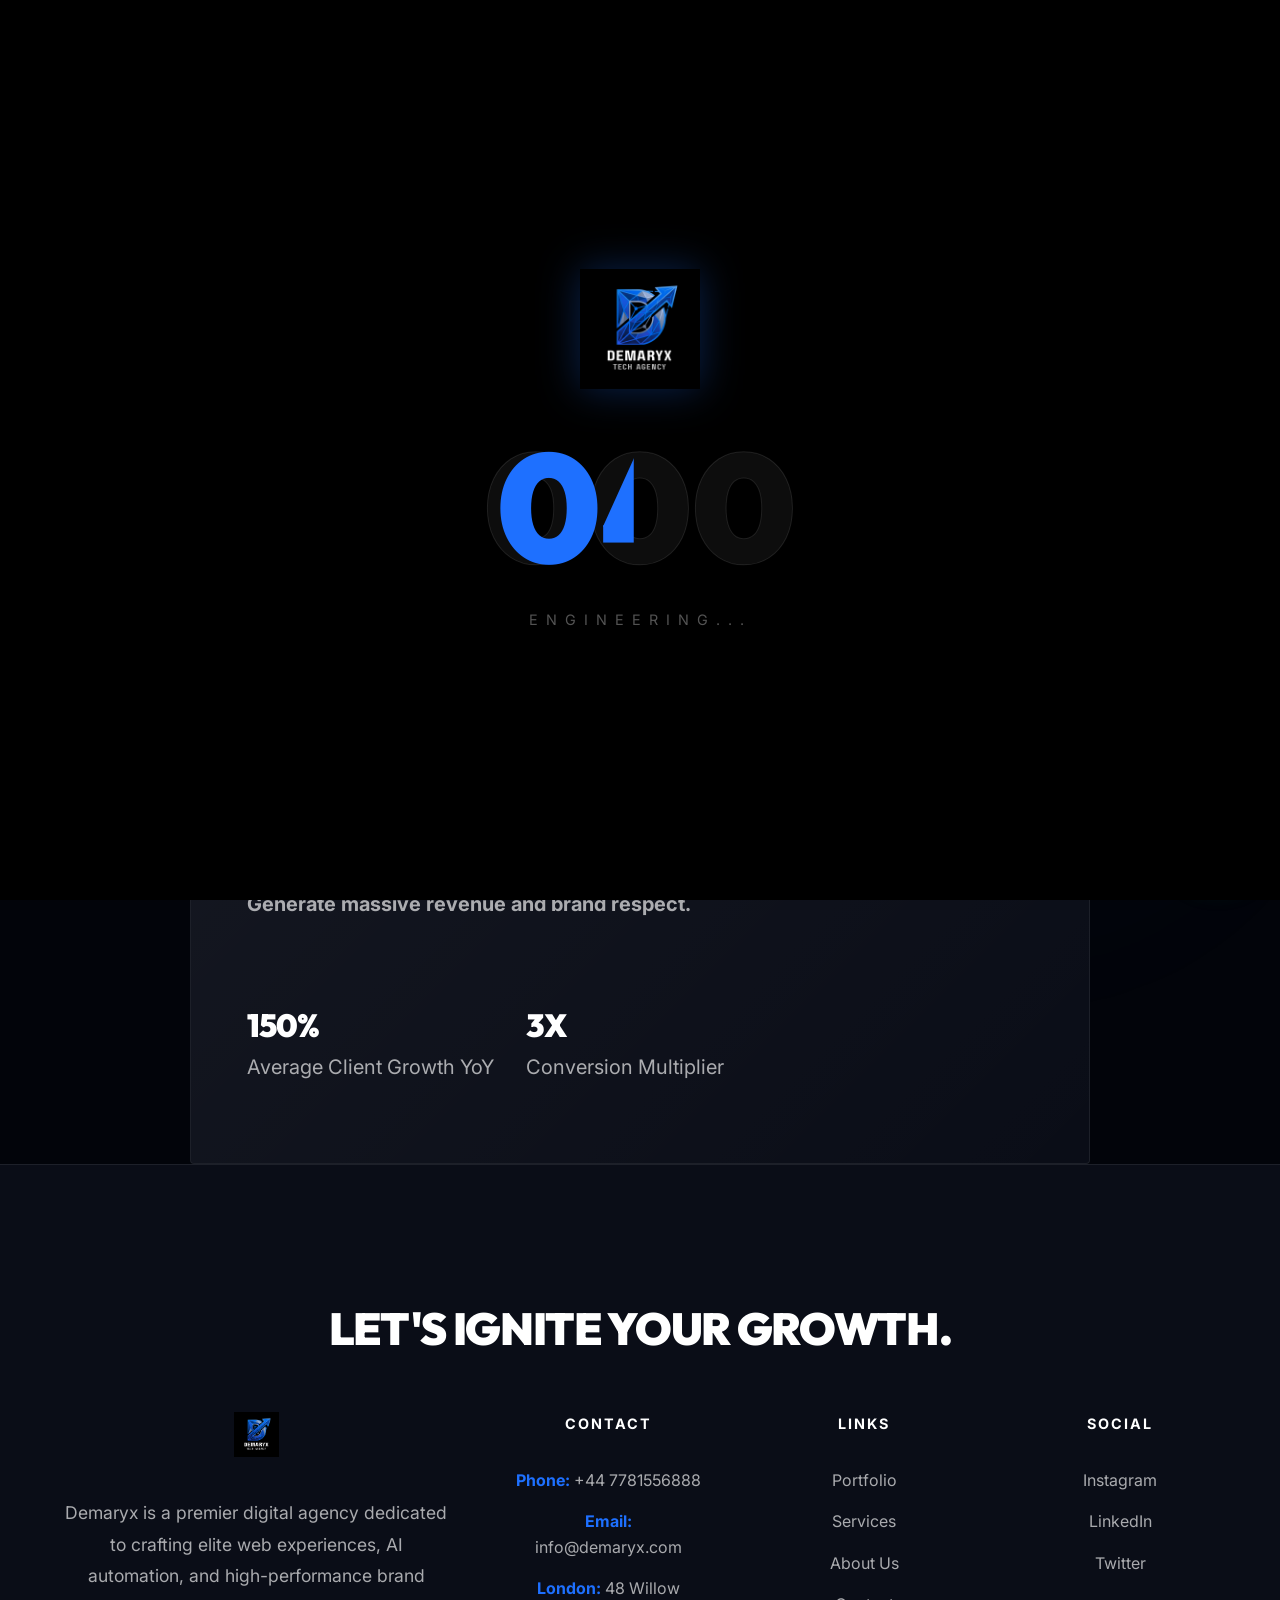
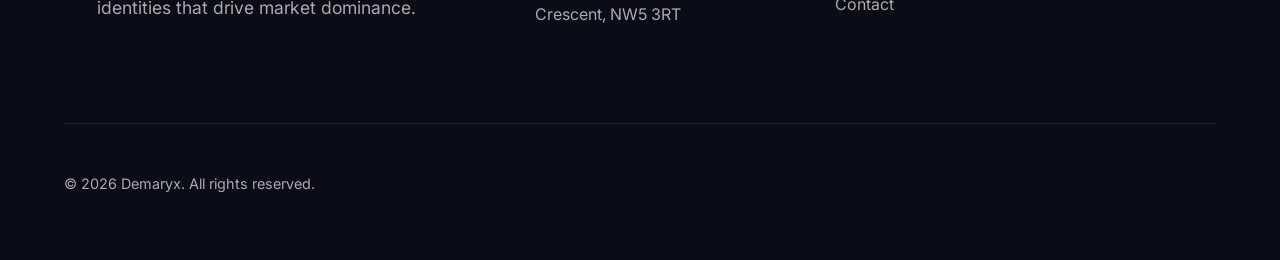
==== commit 9e8831bd: "Initial commit with responsive Bento grid" ====
--- a/about.html
+++ b/about.html
@@ -6,44 +6,32 @@
     <meta name="viewport" content="width=device-width, initial-scale=1.0">
     <title>Demaryx | Next-Gen Digital Agency</title>
     <link rel="stylesheet" href="styles.css">
+    <link rel="icon" type="image/png" href="assets/logooo.png">
     <script src="data.js"></script>
 </head>
 
 <body>
 
-    <!-- 0-100 Preloader -->
+    <!-- Elite Preloader -->
     <div id="preloader">
         <div class="loader-content">
-            <img src="assets/logo 1.png" alt="Demaryx Logo" class="pulse-logo">
-            <div class="counter" id="loaderCounter">0%</div>
-            <div class="loader-track">
-                <div class="loader-fill" id="loaderFill"></div>
+            <img src="assets/logooo.png" alt="Demaryx Logo" class="loader-logo">
+            <div class="counter">000
+                <div id="loaderCounter">000</div>
             </div>
+            <div class="loader-status" id="loaderStatus">Designing the Future...</div>
         </div>
     </div>
 
     <!-- Noise Texture for depth without heavy images -->
     <div class="noise-overlay"></div>
 
-    <!-- Top Contact Bar -->
-    <div class="top-bar">
-        <div class="container top-bar-inner">
-            <div class="top-bar-left">
-                <span>✉️ info@demaryx.com</span>
-                <span>📞 +44 7781556888</span>
-            </div>
-            <div class="top-bar-right">
-                <a href="#">LinkedIn</a>
-                <a href="https://www.instagram.com/demaryx_tech/?hl=en" target="_blank">Instagram</a>
-                <a href="#">Twitter</a>
-            </div>
-        </div>
-    </div>
+
 
     <header>
         <div class="container nav-container">
             <nav>
-                <a href="index.html" class="logo"><img src="assets/logo 1.png" alt="Demaryx"></a>
+                <a href="index.html" class="logo"><img src="assets/logooo.png" alt="Demaryx"></a>
 
                 <input type="checkbox" id="menu-toggle" class="menu-checkbox" hidden>
                 <label for="menu-toggle" class="menu-btn">
@@ -58,30 +46,31 @@
                     <li><a href="about.html">About</a></li>
                     <li><a href="contact.html">Contact</a></li>
                 </ul>
+                <button class="theme-toggle" id="themeToggle" title="Toggle Theme">🌙</button>
             </nav>
         </div>
     </header>
 
 <main>
     <div class="glow-orb" style="top:20%; left:80%;"></div>
-    <section class="container" style="padding-top: clamp(100px, 15vh, 150px); padding-bottom: 5rem; min-height: 80vh;">
+    <section class="container" style="padding-top: 150px; min-height: 80vh;">
         <div class="fade-in" style="max-width: 900px; margin: 0 auto; text-align: center;">
-            <h1 style="line-height: 1.1;">The Demaryx Standard.</h1>
+            <h1 style="font-size: clamp(3rem, 8vw, 5rem); line-height: 1.1;">The Demaryx <span class="hero-outline">Standard.</span></h1>
             
             <div style="margin-top: 4rem; text-align: left;" class="card">
-                <h2 style="margin-bottom: 1.5rem;">We are a digital elite agency for those who demand excellence.</h2>
+                <h2 style="font-size: 2.5rem; margin-bottom: 1.5rem;">We are a digital elite agency for those who demand excellence.</h2>
                 <p style="font-size: 1.25rem; color: var(--text-secondary); margin-bottom: 2rem; max-width: 100%;">At Demaryx, we believe that an average digital presence is the fastest path to irrelevance. Inspired by top-tier agencies and modern aesthetics, we exist to give your brand the unfair advantage it deserves.</p>
                 
                 <p style="font-size: 1.25rem; color: var(--text-secondary); margin-bottom: 2rem; max-width: 100%;">Through a combination of dark, premium aesthetics, hyper-optimized performance, and conversion psychology, we build web platforms that do one thing efficiently: <strong>Generate massive revenue and brand respect.</strong></p>
 
-                <div style="display:flex; gap: 2rem; margin-top:3rem; border-top: 1px solid var(--box-border); padding-top:2rem; flex-wrap: wrap;">
-                    <div style="flex: 1; min-width: 150px;">
-                        <h3 style="color: #fff; margin-bottom: 0.5rem;">150%</h3>
-                        <p style="font-size: 0.95rem;">Average Client Growth YoY</p>
+                <div style="display:flex; gap: 2rem; margin-top:3rem; border-top: 1px solid var(--box-border); padding-top:2rem;">
+                    <div>
+                        <h3 style="font-size: 2rem; color: #fff;">150%</h3>
+                        <p>Average Client Growth YoY</p>
                     </div>
-                    <div style="flex: 1; min-width: 150px;">
-                        <h3 style="color: #fff; margin-bottom: 0.5rem;">3x</h3>
-                        <p style="font-size: 0.95rem;">Conversion Multiplier</p>
+                    <div>
+                        <h3 style="font-size: 2rem; color: #fff;">3x</h3>
+                        <p>Conversion Multiplier</p>
                     </div>
                 </div>
             </div>
@@ -91,26 +80,41 @@
 
     <footer>
         <div class="container">
-            <h2 style="font-size: 2rem; color:#fff; margin-bottom: 2rem;">Let's Ignite Your Growth.</h2>
+            <h2 style="font-size: 2.8rem; color:#fff; margin-bottom: 3rem;">Let's Ignite Your Growth.</h2>
             
-            <div class="footer-grid" style="display: flex; flex-wrap: wrap; justify-content: space-between; gap: 2rem; margin-bottom: 3rem; text-align: left; padding-top: 2rem; border-top: 1px solid rgba(255,255,255,0.05);">
-                <div class="footer-col">
-                    <h4 style="color:#fff; margin-bottom:1rem;">Contact Info</h4>
-                    <p style="margin-bottom:0.5rem;"><strong style="color:var(--brand-accent);">Phone:</strong> +44 7781556888</p>
-                    <p style="margin-bottom:0.5rem;"><strong style="color:var(--brand-accent);">Email:</strong> info@demaryx.com</p>
-                    <p><strong style="color:var(--brand-accent);">Address:</strong> 48 Willow Crescent<br>Camden, London NW5 3RT</p>
+            <div class="footer-grid">
+                <div class="footer-col" style="max-width: 400px;">
+                    <img src="assets/logooo.png" alt="Demaryx Logo" style="height: 45px; margin-bottom: 2rem; filter: brightness(1);">
+                    <p style="font-size: 1.1rem; color: var(--text-secondary); line-height: 1.8;">Demaryx is a premier digital agency dedicated to crafting elite web experiences, AI automation, and high-performance brand identities that drive market dominance.</p>
                 </div>
                 <div class="footer-col">
-                    <h4 style="color:#fff; margin-bottom:1rem;">Social</h4>
-                    <ul style="list-style:none;">
-                        <li style="margin-bottom:0.5rem;"><a href="https://www.instagram.com/demaryx_tech/?hl=en" target="_blank" style="color:var(--text-secondary); text-decoration:none;">Instagram</a></li>
-                        <li style="margin-bottom:0.5rem;"><a href="#" style="color:var(--text-secondary); text-decoration:none;">Facebook</a></li>
-                        <li style="margin-bottom:0.5rem;"><a href="#" style="color:var(--text-secondary); text-decoration:none;">LinkedIn</a></li>
+                    <h4>Contact</h4>
+                    <p><strong style="color:var(--brand-accent);">Phone:</strong> +44 7781556888</p>
+                    <p><strong style="color:var(--brand-accent);">Email:</strong> info@demaryx.com</p>
+                    <p><strong style="color:var(--brand-accent);">London:</strong> 48 Willow Crescent, NW5 3RT</p>
+                </div>
+                <div class="footer-col">
+                    <h4>Links</h4>
+                    <ul>
+                        <li><a href="work.html">Portfolio</a></li>
+                        <li><a href="services.html">Services</a></li>
+                        <li><a href="about.html">About Us</a></li>
+                        <li><a href="contact.html">Contact</a></li>
+                    </ul>
+                </div>
+                <div class="footer-col">
+                    <h4>Social</h4>
+                    <ul>
+                        <li><a href="#">Instagram</a></li>
+                        <li><a href="#">LinkedIn</a></li>
+                        <li><a href="#">Twitter</a></li>
                     </ul>
                 </div>
             </div>
             
-            <p>&copy; <span id="currentYear"></span> Demaryx. All rights reserved.</p>
+            <div class="footer-bottom">
+                <p>&copy; <span id="currentYear"></span> Demaryx. All rights reserved.</p>
+            </div>
             <script>document.getElementById('currentYear').textContent = new Date().getFullYear();</script>
         </div>
     </footer>
--- a/styles.css
+++ b/styles.css
@@ -1,21 +1,164 @@
-@import url('https://fonts.googleapis.com/css2?family=Plus+Jakarta+Sans:wght@300;400;500;700;800&family=Outfit:wght@400;500;700;800;900&display=swap');
+@import url('https://fonts.googleapis.com/css2?family=Inter:wght@300;400;500;600&family=Outfit:wght@400;500;600;700;800&display=swap');
 
 :root {
-    --bg-base: #02040a;
-    --box-surface: rgba(13, 20, 36, 0.4);
-    --box-border: rgba(30, 112, 255, 0.15);
+    /* Primary Color Palette - Elite Midnight */
+    --bg-primary: #02040a;
+    --bg-secondary: #0a0d17;
+    --brand-accent: #1e70ff; /* Electric Blue */
+    --brand-accent-glow: rgba(30, 112, 255, 0.4);
     --text-primary: #ffffff;
     --text-secondary: rgba(255, 255, 255, 0.65);
-
-    /* Updated to match the blue from the logo */
-    --brand-accent: #1e70ff;
-    --brand-dark: #0d3b8f;
-    --brand-glow: rgba(30, 112, 255, 0.5);
-
+    --border-subtle: rgba(255, 255, 255, 0.08);
+    
+    /* Typography */
     --font-heading: 'Outfit', sans-serif;
-    --font-body: 'Plus Jakarta Sans', sans-serif;
-    --transition-fast: 0.2s ease-out;
-    --transition-slow: 0.5s cubic-bezier(0.25, 1, 0.5, 1);
+    --font-body: 'Inter', sans-serif;
+    
+    /* Layout */
+    --container-width: 1280px;
+    --transition-fast: all 0.2s ease;
+    --transition-smooth: all 0.5s cubic-bezier(0.25, 1, 0.5, 1);
+    --transition-slow: all 0.8s cubic-bezier(0.25, 1, 0.5, 1);
+    --glass-bg: rgba(255, 255, 255, 0.03);
+    --glass-border: rgba(255, 255, 255, 0.05);
+}
+
+body.light-theme {
+    --bg-primary: #ffffff;
+    --bg-secondary: #f4f7ff;
+    --text-primary: #000000;
+    --text-secondary: #334155;
+    --border-subtle: rgba(0, 0, 0, 0.05);
+    --glass-bg: rgba(255, 255, 255, 0.8);
+    --glass-border: rgba(0, 0, 0, 0.05);
+    --brand-accent-glow: rgba(30, 112, 255, 0.15);
+}
+
+/* Theme-specific UI Fixes */
+body.light-theme .glow-orb {
+    background: radial-gradient(circle, rgba(30, 112, 255, 0.08) 0%, transparent 70%);
+}
+
+body.light-theme .menu-btn span {
+    background: #0f172a;
+}
+
+body.light-theme .badge {
+    background: rgba(30, 112, 255, 0.05);
+    border-color: rgba(30, 112, 255, 0.1);
+}
+
+body.light-theme .hero-outline {
+    -webkit-text-stroke: 1px #0f172a;
+}
+
+body.light-theme .marquee-track span {
+    color: rgba(15, 23, 42, 0.1);
+}
+
+body.light-theme footer {
+    background: #ffffff;
+    border-top: 1px solid rgba(15, 23, 42, 0.05);
+}
+
+body.light-theme .card:hover, 
+body.light-theme .pf-card:hover,
+body.light-theme .cat-box:hover,
+body.light-theme .testi-card:hover {
+    box-shadow: 0 20px 40px -15px rgba(15, 23, 42, 0.12);
+    border-color: var(--brand-accent);
+}
+
+body.light-theme header {
+    background: rgba(255, 255, 255, 0.85);
+    border-bottom: 1px solid rgba(15, 23, 42, 0.05);
+}
+
+body.light-theme .nav-links a {
+    color: #475569;
+}
+
+body.light-theme .nav-links a:hover,
+body.light-theme .nav-links a.active {
+    color: var(--brand-accent);
+}
+
+body.light-theme .logo img {
+    filter: brightness(0) opacity(0.8);
+}
+
+body.light-theme .menu-btn {
+    color: #0f172a;
+}
+
+body.light-theme .noise-overlay {
+    opacity: 0.01;
+}
+
+body.light-theme footer {
+    background: #f8fafc;
+    border-top: 1px solid rgba(15, 23, 42, 0.05);
+}
+
+body.light-theme footer h2,
+body.light-theme footer h4 {
+    color: #0f172a !important;
+}
+
+body.light-theme .testi-quote {
+    color: #475569;
+}
+
+body.light-theme .testi-author-info strong {
+    color: #0f172a;
+}
+
+body.light-theme .testi-stars-badge {
+    background: rgba(245, 158, 11, 0.08);
+    border-color: rgba(245, 158, 11, 0.15);
+}
+
+body.light-theme .btn-outline {
+    border-color: rgba(15, 23, 42, 0.15);
+    color: #0f172a;
+}
+
+body.light-theme .btn-outline:hover {
+    border-color: var(--brand-accent);
+    color: #fff;
+}
+
+body.light-theme input,
+body.light-theme textarea {
+    background: #ffffff;
+    border-color: rgba(15, 23, 42, 0.1);
+    color: #0f172a;
+}
+
+body.light-theme input:focus,
+body.light-theme textarea:focus {
+    border-color: var(--brand-accent);
+    background: #ffffff;
+    box-shadow: 0 0 0 4px rgba(30, 112, 255, 0.08);
+}
+
+body.light-theme .marquee-container {
+    background: #f1f5f9;
+    border-top: 1px solid rgba(0, 0, 0, 0.03);
+    border-bottom: 1px solid rgba(0, 0, 0, 0.03);
+}
+
+body.light-theme .marquee-content {
+    color: #0f172a;
+}
+
+@media(max-width: 900px) {
+    body.light-theme .nav-links {
+        background: rgba(255, 255, 255, 0.98);
+    }
+    body.light-theme .nav-links a {
+        color: #0f172a;
+    }
 }
 
 * {
@@ -24,25 +167,40 @@
     box-sizing: border-box;
 }
 
-html,
+html {
+    scroll-behavior: smooth;
+    overflow-x: hidden;
+}
+
 body {
+    background-color: var(--bg-primary);
+    background-image: radial-gradient(circle at 50% -10%, rgba(30, 112, 255, 0.05) 0%, transparent 50%);
+    color: var(--text-primary);
+    font-family: var(--font-body);
     overflow-x: hidden;
+    line-height: 1.6;
+    display: flex;
+    flex-direction: column;
+    min-height: 100vh;
     width: 100%;
     position: relative;
 }
 
-body {
-    background-color: var(--bg-base);
-    color: var(--text-primary);
-    font-family: var(--font-body);
-    line-height: 1.6;
-    display: flex;
-    flex-direction: column;
-    min-height: 100vh;
+.noise-overlay {
+    position: fixed;
+    inset: 0;
+    width: 100%;
+    height: 100%;
+    background-image: url("https://grainy-gradients.vercel.app/noise.svg");
+    opacity: 0.05;
+    pointer-events: none;
+    z-index: 999999;
+    mix-blend-mode: overlay;
 }
 
 main {
     flex-grow: 1;
+    overflow-x: hidden; /* Prevent child bleeds */
 }
 
 /* REMOVED OVER-ENGINEERED CONCEPTS (NOISE, CUSTOM CURSOR) FOR A CLEAN PROFESSIONAL LOOK */
@@ -50,68 +208,93 @@
 /* PRELOADER */
 #preloader {
     position: fixed;
-    inset: 0;
-    background: #010205;
-    z-index: 1000000;
+    top: 0;
+    left: 0;
+    width: 100%;
+    height: 100%;
+    background: #000;
+    z-index: 9999999;
+    display: flex;
+    align-items: center;
+    justify-content: center;
+    transition: transform 1s cubic-bezier(0.85, 0, 0.15, 1);
+}
+
+#preloader.hide {
+    transform: translateY(-100%);
+}
+
+.loader-content {
+    text-align: center;
+    position: relative;
     display: flex;
     flex-direction: column;
     align-items: center;
-    justify-content: center;
-    transition: opacity 0.6s ease-in-out, visibility 0.6s;
-    padding: 2rem;
-}
-
-.loader-content {
-    display: flex;
-    flex-direction: column;
-    align-items: center;
-    justify-content: center;
-    width: 100%;
-    max-width: 400px;
-    text-align: center;
-}
-
-#preloader.hide {
-    opacity: 0;
-    visibility: hidden;
-}
-
-.pulse-logo {
-    height: 50px;
-    width: auto;
-    max-width: 250px;
-    object-fit: contain;
-    animation: pulseAttr 3s infinite ease-in-out;
-    margin-bottom: 20px;
+}
+
+.loader-logo {
+    height: 120px;
+    margin-bottom: 3rem;
+    filter: brightness(1) drop-shadow(0 0 20px rgba(30, 112, 255, 0.3));
+    animation: loaderLogoFade 2s infinite alternate ease-in-out;
+}
+
+@keyframes loaderLogoFade {
+    from { opacity: 0.6; filter: brightness(0.9) blur(1px) drop-shadow(0 0 10px rgba(30, 112, 255, 0.1)); transform: scale(0.95); }
+    to { opacity: 1; filter: brightness(1.2) blur(0) drop-shadow(0 0 30px rgba(30, 112, 255, 0.4)); transform: scale(1); }
 }
 
 .counter {
     font-family: var(--font-heading);
-    font-size: 2rem;
-    font-weight: 800;
-    color: var(--text-primary);
-    margin-bottom: 1rem;
+    font-size: 12vw;
+    line-height: 0.9;
+    font-weight: 900;
+    color: rgba(255, 255, 255, 0.05);
+    position: relative;
+    user-select: none;
+    -webkit-text-stroke: 1px rgba(255, 255, 255, 0.1);
+}
+
+#loaderCounter {
+    position: absolute;
+    top: 0;
+    left: 0;
+    width: 100%;
+    height: 100%;
+    color: var(--brand-accent);
+    overflow: hidden;
+    clip-path: inset(0 100% 0 0);
+    transition: clip-path 0.1s linear;
+    -webkit-text-stroke: 0;
+}
+
+.loader-status {
+    font-family: var(--font-body);
+    font-size: 0.9rem;
+    text-transform: uppercase;
+    letter-spacing: 0.5rem;
+    margin-top: 2rem;
+    color: var(--text-secondary);
+    opacity: 0.5;
+}
+
+.loader-track {
+    display: none; /* Removing the old track */
 }
 
 @keyframes pulseAttr {
-
-    0%,
-    100% {
-        opacity: 0.8;
-    }
-
-    50% {
-        opacity: 1;
-    }
+    0%, 100% { opacity: 0.8; }
+    50% { opacity: 1; transform: scale(1.05); }
 }
 
 .loader-track {
-    width: 80%;
-    max-width: 300px;
+    width: 280px;
+    max-width: 80%;
     height: 3px;
     background: rgba(30, 112, 255, 0.1);
     overflow: hidden;
     position: relative;
+    border-radius: 10px;
 }
 
 .loader-fill {
@@ -121,18 +304,10 @@
     height: 100%;
     background: var(--brand-accent);
     width: 0%;
-    animation: loadBar 1.2s ease-in-out forwards;
-}
-
-@keyframes loadBar {
-    0% {
-        width: 0%;
-    }
-
-    100% {
-        width: 100%;
-    }
-}
+    transition: width 0.1s ease-out;
+}
+
+
 
 /* Background Gradients */
 .glow-orb {
@@ -164,8 +339,21 @@
 
 .container {
     max-width: 1440px;
-    margin: 0 auto;
-    padding: 0 clamp(1rem, 5%, 4rem);
+    margin-left: auto;
+    margin-right: auto;
+    padding: 0 5%;
+    width: 100%;
+}
+
+@media(max-width: 600px) {
+    .container {
+        padding: 0 4%;
+    }
+    
+    .btn {
+        width: 100%;
+        padding: 1rem 2rem;
+    }
 }
 
 /* Typography */
@@ -179,30 +367,28 @@
 }
 
 h1 {
-    font-size: clamp(1.8rem, 8vw, 6.5rem);
+    font-size: clamp(3rem, 10vw, 6.5rem);
     line-height: 1.1;
     margin-bottom: 2rem;
-    background: linear-gradient(180deg, #FFFFFF 0%, #7084a8 100%);
-    -webkit-background-clip: text;
-    -webkit-text-fill-color: transparent;
-    word-wrap: break-word;
-}
-
-.hero-outline {
-    -webkit-text-stroke: 1px rgba(255, 255, 255, 0.3);
-    -webkit-text-fill-color: transparent;
-    background: none;
-}
+    text-align: center;
+    color: var(--text-primary);
+    position: relative;
+    z-index: 10;
+}
+
+/* Consolidated into hero section styles */
 
 h2 {
-    font-size: clamp(1.8rem, 6vw, 4rem);
+    font-size: clamp(2.2rem, 6vw, 4rem);
     margin-bottom: 1.5rem;
+    text-align: center;
 }
 
 p {
     font-size: 1.25rem;
     color: var(--text-secondary);
     max-width: 600px;
+    margin-bottom: 1.5rem;
 }
 
 /* Buttons */
@@ -245,7 +431,7 @@
 
 .btn:hover {
     color: #000;
-    box-shadow: 0 10px 40px var(--brand-glow);
+    box-shadow: 0 10px 40px var(--brand-accent-glow);
 }
 
 .btn-outline {
@@ -269,15 +455,21 @@
     top: 0;
     padding: 1.5rem 0;
     z-index: 999;
-    background: rgba(2, 4, 10, 0.8);
+    background: var(--bg-primary);
     backdrop-filter: blur(15px);
     border-bottom: 1px solid rgba(255, 255, 255, 0.05);
 }
 
+body.light-theme header {
+    background: rgba(244, 247, 255, 0.85);
+    border-bottom: 1px solid rgba(30, 112, 255, 0.1);
+}
+
 nav {
     display: flex;
     justify-content: space-between;
     align-items: center;
+    position: relative;
 }
 
 .logo img {
@@ -300,6 +492,61 @@
     align-items: center;
 }
 
+/* Mobile Menu Toggle */
+.menu-btn {
+    display: none;
+    flex-direction: column;
+    gap: 6px;
+    cursor: pointer;
+    z-index: 1002;
+    padding: 10px;
+}
+
+.menu-btn span {
+    display: block;
+    width: 28px;
+    height: 2px;
+    background: var(--text-primary);
+    transition: 0.3s cubic-bezier(0.25, 1, 0.5, 1);
+}
+
+@media(max-width: 900px) {
+    .menu-btn { display: flex; }
+    
+    .nav-links {
+        position: fixed;
+        top: 0;
+        right: -100%;
+        width: 100%;
+        height: 100vh;
+        background: var(--bg-primary);
+        flex-direction: column;
+        justify-content: center;
+        gap: 2.5rem;
+        transition: 0.6s cubic-bezier(0.85, 0, 0.15, 1);
+        z-index: 1000;
+        padding: 2rem;
+    }
+    
+    .nav-links a {
+        font-size: 2rem;
+        font-weight: 700;
+        color: var(--text-primary);
+    }
+    
+    #menu-toggle:checked ~ .nav-links {
+        right: 0;
+    }
+    
+    #menu-toggle:checked ~ .menu-btn span:nth-child(1) { transform: rotate(45deg) translate(6px, 6px); }
+    #menu-toggle:checked ~ .menu-btn span:nth-child(2) { opacity: 0; }
+    #menu-toggle:checked ~ .menu-btn span:nth-child(3) { transform: rotate(-45deg) translate(6px, -6px); }
+    
+    body:has(#menu-toggle:checked) {
+        overflow: hidden;
+    }
+}
+
 .nav-links a {
     color: var(--text-secondary);
     text-decoration: none;
@@ -310,38 +557,155 @@
 
 .nav-links a:hover,
 .nav-links a.active {
-    color: #fff;
+    color: var(--brand-accent);
+}
+
+/* Theme Toggle Button */
+.theme-toggle {
+    background: var(--bg-secondary);
+    border: 1px solid var(--border-subtle);
+    color: var(--text-primary);
+    width: 40px;
+    height: 40px;
+    border-radius: 50%;
+    cursor: pointer;
+    display: flex;
+    align-items: center;
+    justify-content: center;
+    font-size: 1rem;
+    transition: var(--transition-fast);
+    margin-left: 1.5rem;
+    flex-shrink: 0;
+    z-index: 1001; /* Above mobile menu overlay */
+}
+
+.theme-toggle:hover {
+    background: var(--brand-accent);
+    color: #fff;
+    transform: scale(1.1);
+}
+
+@media(max-width: 900px) {
+    .theme-toggle {
+        margin-left: auto;
+        margin-right: 0.5rem;
+    }
 }
 
 /* Sections */
 section {
     padding: 10rem 0;
     position: relative;
-}
-
+    text-align: center;
+}
+
+/* Hero Section */
 .hero-section {
-    min-height: 100vh;
-    display: flex;
+    padding: 10rem 0 6rem;
+    text-align: center;
+}
+
+.hero-inner {
+    max-width: 900px;
+    margin: 0 auto;
+}
+
+.badge {
+    display: inline-block;
+    padding: 0.6rem 1.2rem;
+    background: var(--glass-bg);
+    border: 1px solid var(--glass-border);
+    backdrop-filter: blur(10px);
+    border-radius: 100px;
+    font-size: 0.75rem;
+    font-weight: 600;
+    letter-spacing: 2px;
+    color: var(--brand-accent);
+    margin-bottom: 2.5rem;
+    text-transform: uppercase;
+}
+
+.hero-title {
+    font-size: clamp(3rem, 8vw, 6.5rem);
+    line-height: 0.95;
+    margin-bottom: 2.5rem;
+    letter-spacing: -3px;
+}
+
+.hero-title span {
+    display: inline-block;
+    opacity: 1; /* Ensure visible by default */
+    transform: translateY(0);
+}
+
+.hero-inner.visible .hero-title span {
+    animation: heroTextReveal 1s cubic-bezier(0.25, 1, 0.5, 1) both;
+}
+
+.hero-title span:nth-child(2) { animation-delay: 0.1s; }
+.hero-title span:nth-child(3) { animation-delay: 0.2s; }
+
+@keyframes heroTextReveal {
+    from { opacity: 0; transform: translateY(30px); }
+    to { opacity: 1; transform: translateY(0); }
+}
+
+.hero-outline {
+    -webkit-text-stroke: 1px var(--text-primary);
+    -webkit-text-fill-color: transparent;
+    color: transparent;
+    background: none;
+}
+
+.hero-subtext {
+    font-size: 1.25rem;
+    color: var(--text-secondary);
+    max-width: 700px;
+    margin: 0 auto 3.5rem;
+    line-height: 1.5;
+}
+
+.hero-btns {
+    display: flex;
+    justify-content: center;
+    gap: 1.5rem;
+}
+
+.btn {
+    padding: 1.2rem 2.8rem;
+    border-radius: 100px;
+    font-weight: 600;
+    font-size: 1rem;
+    text-decoration: none;
+    transition: var(--transition-smooth);
+    display: inline-flex;
     align-items: center;
-    text-align: center;
-    padding-top: 150px;
-    position: relative;
-}
-
-.hero-inner {
-    max-width: 1200px;
-    margin: 0 auto;
-    display: flex;
-    flex-direction: column;
-    align-items: center;
-}
-
-.hero-inner p {
-    font-size: 1.4rem;
-    margin: 2rem 0;
-    max-width: 800px;
-    font-weight: 300;
-    line-height: 1.8;
+    justify-content: center;
+    cursor: pointer;
+    border: none;
+}
+
+.btn-primary {
+    background: var(--brand-accent);
+    color: #fff;
+    box-shadow: 0 10px 30px var(--brand-accent-glow);
+}
+
+.btn-primary:hover {
+    transform: translateY(-5px);
+    box-shadow: 0 15px 40px var(--brand-accent-glow);
+}
+
+.btn-glass {
+    background: var(--glass-bg);
+    border: 1px solid var(--glass-border);
+    backdrop-filter: blur(10px);
+    color: var(--text-primary);
+}
+
+.btn-glass:hover {
+    background: rgba(255, 255, 255, 0.1);
+    transform: translateY(-5px);
 }
 
 /* MARQUEE */
@@ -352,9 +716,10 @@
     padding: 2rem 0;
     background: var(--brand-accent);
     position: relative;
+    transform: rotate(-2deg); /* Removed scale to prevent overflow */
     z-index: 10;
     margin-top: 5rem;
-    transform: rotate(-1.5deg) scale(1.02);
+    margin-bottom: 5rem;
 }
 
 .marquee-content {
@@ -389,36 +754,12 @@
     gap: 1.5rem;
 }
 
-/* Bento Item Classes to replace inline styles */
-.bento-full {
-    grid-column: span 12;
-}
-
-.bento-half {
-    grid-column: span 6;
-}
-
-.bento-third {
-    grid-column: span 4;
-}
-
-@media (max-width: 768px) {
-    .bento-grid {
-        grid-template-columns: 1fr;
-    }
-
-    .bento-half,
-    .bento-third {
-        grid-column: span 12;
-    }
-}
-
 .card {
-    background: var(--box-surface);
-    border: 1px solid rgba(255, 255, 255, 0.05);
-    border-radius: 0;
-    padding: clamp(1.5rem, 5vw, 4rem);
-    backdrop-filter: blur(15px);
+    background: var(--bg-secondary);
+    border: 1px solid var(--border-subtle);
+    border-radius: 4px;
+    padding: 3.5rem;
+    backdrop-filter: blur(20px);
     transition: var(--transition-slow);
     position: relative;
     overflow: hidden;
@@ -446,8 +787,8 @@
 }
 
 .project-card {
-    background: var(--box-surface);
-    border: 1px solid var(--box-border);
+    background: var(--bg-secondary);
+    border: 1px solid var(--border-subtle);
     display: flex;
     flex-direction: column;
     overflow: hidden;
@@ -484,7 +825,7 @@
 
 .proj-desc {
     padding: 1.2rem;
-    background: var(--bg-base);
+    background: var(--bg-primary);
     border-top: 1px solid rgba(255, 255, 255, 0.05);
     display: flex;
     flex-direction: column;
@@ -522,8 +863,8 @@
     display: flex;
     flex-direction: column;
     gap: 0.6rem;
-    background: var(--box-surface);
-    border: 1px solid var(--box-border);
+    background: var(--bg-secondary);
+    border: 1px solid var(--border-subtle);
     padding: 2rem 2.2rem;
     text-decoration: none;
     position: relative;
@@ -636,8 +977,8 @@
     gap: 0.5rem;
     margin-bottom: 2rem;
     padding: 0.8rem 1rem;
-    background: var(--box-surface);
-    border: 1px solid var(--box-border);
+    background: var(--bg-secondary);
+    border: 1px solid var(--border-subtle);
     border-radius: 6px;
     align-items: center;
     overflow-x: auto;
@@ -683,7 +1024,7 @@
 /* Reddit Post Card */
 .r-post {
     display: flex;
-    background: var(--bg-base);
+    background: var(--bg-primary);
     border: 1px solid rgba(255, 255, 255, 0.1);
     border-radius: 6px;
     transition: border-color 0.2s;
@@ -844,7 +1185,7 @@
 
 /* Detail Page */
 .detail-hero {
-    height: clamp(50vh, 70vh, 80vh);
+    height: 80vh;
     position: relative;
     margin-top: 60px;
     display: flex;
@@ -866,7 +1207,7 @@
     content: '';
     position: absolute;
     inset: 0;
-    background: linear-gradient(0deg, var(--bg-base) 0%, transparent 100%);
+    background: linear-gradient(0deg, var(--bg-primary) 0%, transparent 100%);
     z-index: -1;
 }
 
@@ -876,7 +1217,7 @@
 }
 
 .detail-title-wrap h1 {
-    font-size: clamp(2.5rem, 8vw, 5rem);
+    font-size: 5rem;
     margin-bottom: 1rem;
     text-transform: uppercase;
 }
@@ -1021,7 +1362,7 @@
 
 /* Utility Classes for removed inline styles */
 .hero-title {
-    font-size: clamp(2.2rem, 10vw, 6.5rem);
+    font-size: 6.5rem;
 }
 
 .hero-btns {
@@ -1034,10 +1375,11 @@
 
 .recent-header {
     display: flex;
-    justify-content: space-between;
-    align-items: end;
-    margin-bottom: 3rem;
-    flex-wrap: wrap;
+    justify-content: center;
+    flex-direction: column;
+    align-items: center;
+    text-align: center;
+    margin-bottom: 4rem;
     gap: 1rem;
 }
 
@@ -1056,20 +1398,25 @@
 /* Mobile Menu Button (hidden by default) */
 .menu-btn {
     display: none;
-    font-size: 2.5rem;
+    font-size: 2rem;
     color: #fff;
     cursor: pointer !important;
     z-index: 1000;
     line-height: 1;
+    transition: var(--transition-fast);
+}
+
+.menu-btn:hover {
+    color: var(--brand-accent);
 }
 
 /* Stats & Testimonials */
 .stats-bar {
     display: flex;
     justify-content: space-around;
-    background: var(--box-surface);
-    border: 1px solid var(--box-border);
-    padding: clamp(2rem, 5vw, 4rem);
+    background: var(--bg-secondary);
+    border: 1px solid var(--border-subtle);
+    padding: 4rem;
     text-align: center;
     flex-wrap: wrap;
     gap: 2rem;
@@ -1078,7 +1425,7 @@
 .stat-number {
     font-size: 4rem;
     color: var(--brand-accent);
-    text-shadow: 0 0 20px var(--brand-glow);
+    text-shadow: 0 0 20px var(--brand-accent-glow);
 }
 
 .testimonials-grid {
@@ -1116,165 +1463,113 @@
     margin: 0;
 }
 
-.categories-grid {
-    grid-template-columns: repeat(2, 1fr);
-}
-
-.projects-grid {
-    grid-template-columns: repeat(2, 1fr);
-}
-
-
+@media(max-width: 1024px) {
+    .hero-title {
+        font-size: 5rem;
+    }
+
+    h1 {
+        font-size: 5rem;
+    }
+
+    .projects-grid {
+        grid-template-columns: repeat(2, 1fr);
+    }
+
+    .categories-grid {
+        grid-template-columns: repeat(2, 1fr);
+    }
+}
 
 @media(max-width: 900px) {
-    .menu-btn {
-        display: block;
-    }
-
-    .nav-links {
-        display: flex;
-        flex-direction: column;
-        position: fixed;
-        top: 0;
-        right: -100%;
-        width: 100%;
-        height: 100vh;
-        background: rgba(2, 4, 10, 0.98);
-        backdrop-filter: blur(25px);
-        padding-top: 100px;
-        transition: 0.6s cubic-bezier(0.25, 1, 0.5, 1);
-        align-items: center;
-        justify-content: center;
-        gap: 2.5rem;
-        z-index: 998;
-        visibility: hidden;
-        pointer-events: none;
-    }
-
-    .nav-links li {
-        opacity: 0;
-        transform: translateY(20px);
-        transition: all 0.4s cubic-bezier(0.25, 1, 0.5, 1);
-    }
-
-    #menu-toggle:checked~.nav-links li {
-        opacity: 1;
-        transform: translateY(0);
-    }
-
-    /* Staggered intervals */
-    #menu-toggle:checked~.nav-links li:nth-child(1) {
-        transition-delay: 0.1s;
-    }
-
-    #menu-toggle:checked~.nav-links li:nth-child(2) {
-        transition-delay: 0.2s;
-    }
-
-    #menu-toggle:checked~.nav-links li:nth-child(3) {
-        transition-delay: 0.3s;
-    }
-
-    #menu-toggle:checked~.nav-links li:nth-child(4) {
-        transition-delay: 0.4s;
-    }
-
-    .nav-links a {
-        font-size: clamp(1.5rem, 8vw, 2.5rem);
-        font-family: var(--font-heading);
-        font-weight: 900;
-        text-transform: uppercase;
-        color: #fff;
-        text-decoration: none;
-        transition: color 0.3s;
-    }
-
-    .nav-links a:hover {
-        color: var(--brand-accent);
-    }
-
-    #menu-toggle:checked~.nav-links {
-        right: 0;
-        visibility: visible;
-        pointer-events: all;
-    }
-
-    /* Animated Hamburger Bars */
+    section {
+        padding: 5rem 0;
+    }
+
+    /* Move menu btn to left */
     .menu-btn {
         display: flex;
         flex-direction: column;
         justify-content: space-between;
         width: 30px;
         height: 20px;
-        font-size: 0;
-        /* hide fallback character if any */
+        order: -1; /* Move to start of flex container */
+        margin-left: 0;
+        margin-right: 1.5rem;
+        cursor: pointer;
+        z-index: 1001;
     }
 
     .menu-btn span {
         display: block;
         width: 100%;
         height: 2px;
-        background: #fff;
-        transition: 0.4s;
-    }
-
-    #menu-toggle:checked+.menu-btn span:nth-child(1) {
+        background-color: var(--text-primary);
+        border-radius: 2px;
+        transition: all 0.3s cubic-bezier(0.25, 1, 0.5, 1);
+    }
+
+    /* Animation logic */
+    #menu-toggle:checked ~ .menu-btn span:nth-child(1) {
         transform: translateY(9px) rotate(45deg);
     }
-
-    #menu-toggle:checked+.menu-btn span:nth-child(2) {
+    #menu-toggle:checked ~ .menu-btn span:nth-child(2) {
         opacity: 0;
-    }
-
-    #menu-toggle:checked+.menu-btn span:nth-child(3) {
+        transform: translateX(-10px);
+    }
+    #menu-toggle:checked ~ .menu-btn span:nth-child(3) {
         transform: translateY(-9px) rotate(-45deg);
     }
 
-    #menu-toggle:checked~.menu-btn {
-        color: var(--brand-accent);
+    .theme-toggle {
+        margin-left: auto !important;
+        margin-right: 0 !important;
+    }
+
+    .nav-links {
+        display: flex;
+        flex-direction: column;
+        position: fixed;
+        top: 0;
+        left: -100%; /* Changed from right to slide from left */
+        width: 100%;
+        height: 100vh;
+        background: rgba(2, 4, 10, 0.98);
+        backdrop-filter: blur(20px);
+        padding-top: 100px;
+        transition: 0.4s cubic-bezier(0.25, 1, 0.5, 1);
+        align-items: center;
+        justify-content: center;
+        gap: 3rem;
+        z-index: 998;
+        visibility: hidden; 
+        opacity: 0;
+    }
+
+    #menu-toggle:checked~.nav-links {
+        left: 0;
+        visibility: visible;
+        opacity: 1;
     }
 
     .hero-section {
         min-height: 80vh;
-        padding-top: 120px;
-    }
-
-    .detail-content {
+        padding-top: 100px;
+    }
+
+    .projects-grid, .categories-grid {
         grid-template-columns: 1fr;
         gap: 2rem;
     }
 
-    .detail-hero {
-        height: 60vh;
-        padding: 2rem;
-        display: flex;
-        align-items: center;
-        justify-content: center;
-        text-align: center;
-    }
-
-    .detail-title-wrap h1 {
-        font-size: 3.5rem;
-    }
-
-    .detail-content {
-        margin-top: 0;
-        padding-top: 2rem;
-    }
-
-    .main-info h2 {
-        margin-top: 2rem;
-        font-size: 2.5rem;
-    }
-
-    .meta-info {
-        position: static;
-        margin-top: 2rem;
-        padding: 2rem;
-    }
-
-    .projects-grid {
-        gap: 2rem;
+    .footer-grid {
+        gap: 2rem !important;
+        justify-content: flex-start !important;
+    }
+
+    .footer-col {
+        max-width: 100% !important;
+        width: 100%;
     }
 }
 
@@ -1319,7 +1614,7 @@
 
     .projects-grid {
         grid-template-columns: 1fr;
-        gap: 1.5rem;
+        gap: 1rem;
     }
 
     .categories-grid {
@@ -1422,16 +1717,16 @@
 
 .pf-grid {
     display: grid;
-    grid-template-columns: repeat(auto-fit, minmax(clamp(280px, 45vw, 400px), 1fr));
+    grid-template-columns: repeat(3, 1fr);
     gap: 1.5rem;
 }
 
 .pf-card {
     position: relative;
     overflow: hidden;
-    border: 1px solid var(--box-border);
+    border: 1px solid var(--border-subtle);
     transition: transform 0.3s ease, box-shadow 0.3s ease;
-    background: var(--box-surface);
+    background: var(--bg-secondary);
 }
 
 .pf-card:hover {
@@ -1541,7 +1836,7 @@
     display: flex;
     flex-direction: column;
     gap: 0.3rem;
-    background: var(--bg-base);
+    background: var(--bg-primary);
     border-top: 1px solid rgba(255, 255, 255, 0.05);
 }
 
@@ -1649,8 +1944,7 @@
     display: flex;
     gap: 1.5rem;
     width: max-content;
-    padding: 0.5rem 2rem 1.5rem;
-    /* left padding so first card isn't clipped */
+    padding: 0.5rem 2rem 1.5rem;   /* left padding so first card isn't clipped */
     animation: testiScroll 45s linear infinite;
 }
 
@@ -1658,7 +1952,6 @@
     from {
         transform: translateX(0);
     }
-
     to {
         transform: translateX(-50%);
     }
@@ -1666,7 +1959,7 @@
 
 /* Individual Card */
 .testi-card {
-    width: clamp(280px, 85vw, 340px);
+    width: 340px;
     min-height: 220px;
     flex-shrink: 0;
     background: rgba(13, 20, 36, 0.7);
@@ -1766,64 +2059,7 @@
 /* =====================
    TOP CONTACT BAR
    ===================== */
-.top-bar {
-    background: #010205;
-    border-bottom: 1px solid rgba(255, 255, 255, 0.05);
-    padding: 0.6rem 0;
-    font-size: 0.8rem;
-    color: var(--text-secondary);
-}
-
-.top-bar-inner {
-    display: flex;
-    justify-content: space-between;
-    align-items: center;
-}
-
-.top-bar-left span {
-    margin-right: 1.5rem;
-    display: inline-flex;
-    align-items: center;
-    gap: 0.4rem;
-}
-
-.top-bar-right a {
-    color: var(--text-secondary);
-    text-decoration: none;
-    margin-left: 1rem;
-    transition: color 0.2s ease;
-}
-
-.top-bar-right a:hover {
-    color: var(--brand-accent);
-}
-
-@media(max-width: 600px) {
-    .top-bar {
-        padding: 0.8rem 1rem;
-    }
-
-    .top-bar-inner {
-        flex-direction: column;
-        gap: 0.8rem;
-        text-align: center;
-    }
-
-    .top-bar-left,
-    .top-bar-right {
-        display: flex;
-        flex-direction: column;
-        gap: 0.5rem;
-        align-items: center;
-        width: 100%;
-    }
-
-    .top-bar-left span,
-    .top-bar-right a {
-        margin: 0;
-        font-size: 0.75rem;
-    }
-}
+
 
 /* =====================
    CALL TO ACTION
@@ -1838,15 +2074,15 @@
     max-width: 1200px;
     margin: 0 auto;
     padding: 5rem;
-    background: var(--box-surface);
-    border: 1px solid var(--box-border);
+    background: var(--bg-secondary);
+    border: 1px solid var(--border-subtle);
     position: relative;
     overflow: hidden;
     display: flex;
     flex-direction: column;
     align-items: center;
     text-align: center;
-    box-shadow: 0 30px 60px rgba(0, 0, 0, 0.4);
+    box-shadow: 0 30px 60px rgba(0,0,0,0.4);
     backdrop-filter: blur(8px);
 }
 
@@ -1862,6 +2098,23 @@
     pointer-events: none;
 }
 
+.glow-orb {
+    position: absolute;
+    width: 600px;
+    height: 600px;
+    background: radial-gradient(circle, rgba(30, 112, 255, 0.05) 0%, transparent 70%);
+    border-radius: 50%;
+    filter: blur(80px);
+    z-index: -1;
+    pointer-events: none;
+    animation: orbFloat 20s infinite alternate ease-in-out;
+}
+
+@keyframes orbFloat {
+    0% { transform: translate(0, 0); }
+    100% { transform: translate(50px, 100px); }
+}
+
 .cta-title {
     font-size: clamp(2.5rem, 5vw, 4.5rem);
     margin-bottom: 1.5rem;
@@ -1892,7 +2145,7 @@
     display: flex;
     justify-content: center;
     gap: 4rem;
-    border-top: 1px solid rgba(255, 255, 255, 0.1);
+    border-top: 1px solid rgba(255,255,255,0.1);
     padding-top: 3rem;
     width: 100%;
     flex-wrap: wrap;
@@ -1910,8 +2163,8 @@
 .info-icon {
     width: 50px;
     height: 50px;
-    background: rgba(30, 112, 255, 0.1);
-    border: 1px solid rgba(30, 112, 255, 0.25);
+    background: rgba(30,112,255,0.1);
+    border: 1px solid rgba(30,112,255,0.25);
     border-radius: 50%;
     display: flex;
     align-items: center;
@@ -1932,22 +2185,9 @@
 }
 
 @media(max-width: 900px) {
-    .cta-container {
-        padding: 3rem 1.5rem;
-    }
-
-    .cta-info {
-        gap: 2rem;
-        flex-direction: column;
-        align-items: center;
-        text-align: center;
-    }
-
-    .cta-info-item {
-        text-align: center;
-        flex-direction: column;
-        gap: 0.5rem;
-    }
+    .cta-container { padding: 3rem 1.5rem; }
+    .cta-info { gap: 2rem; flex-direction: column; align-items: center; text-align: center;}
+    .cta-info-item { text-align: center; flex-direction: column; gap: 0.5rem; }
 }
 
 /* =====================
@@ -1960,14 +2200,20 @@
     background-color: #25D366;
     color: #FFF;
     border-radius: 50%;
-    width: 60px;
-    height: 60px;
+    width: 65px; /* Slightly larger for better prominence */
+    height: 65px;
     display: flex;
     align-items: center;
     justify-content: center;
-    box-shadow: 0 10px 25px rgba(37, 211, 102, 0.4);
+    box-shadow: 0 10px 30px rgba(37, 211, 102, 0.4), 0 0 10px rgba(37, 211, 102, 0.2);
     z-index: 10000;
-    transition: transform 0.3s ease, box-shadow 0.3s ease;
+    transition: all 0.3s cubic-bezier(0.175, 0.885, 0.32, 1.275);
+}
+
+.floating-wa svg {
+    width: 35px;
+    height: 35px;
+    filter: drop-shadow(0 2px 2px rgba(0,0,0,0.1));
 }
 
 .floating-wa:hover {
@@ -1980,13 +2226,12 @@
     .floating-wa {
         bottom: 20px;
         right: 20px;
-        width: 50px;
-        height: 50px;
-    }
-
+        width: 55px;
+        height: 55px;
+    }
     .floating-wa svg {
-        width: 26px;
-        height: 26px;
+        width: 30px;
+        height: 30px;
     }
 }
 
@@ -1994,15 +2239,7 @@
    CUSTOM CURSOR
    ===================== */
 @media(min-width: 768px) {
-
-    body,
-    a,
-    button,
-    input,
-    textarea,
-    .card,
-    .pf-card,
-    .btn {
+    body, a, button, input, textarea, .card, .pf-card, .btn {
         cursor: none !important;
     }
 }
@@ -2017,7 +2254,13 @@
     border-radius: 50%;
     pointer-events: none;
     z-index: 999999;
-    /* JS handles transform */
+    display: none; /* Hidden by default */
+}
+
+@media(min-width: 1024px) {
+    .custom-cursor {
+        display: block;
+    }
 }
 
 .custom-cursor-follower {
@@ -2030,105 +2273,993 @@
     border-radius: 50%;
     pointer-events: none;
     z-index: 999998;
-    /* JS handles transform */
+    display: none; /* Hidden by default */
     transition: width 0.3s ease, height 0.3s ease, background-color 0.3s ease, border-color 0.3s ease;
 }
 
+@media(min-width: 1024px) {
+    .custom-cursor-follower {
+        display: block;
+    }
+}
+
 .custom-cursor-follower.hovering {
-    width: 55px;
-    height: 55px;
-    background-color: rgba(30, 112, 255, 0.08);
-    border-color: rgba(30, 112, 255, 0.5);
-}
-
-/* Responsive Utilities */
-.section-stats {
-    padding-top: 2rem;
-    padding-bottom: 5rem;
-}
-
-.section-what-we-do {
-    padding-top: 5rem;
-    padding-bottom: 2rem;
-}
-
-.section-recent-projects {
-    padding-top: 4rem;
-}
-
-
-/* Final Mobile Polish */
+    width: 80px;
+    height: 80px;
+    background-color: rgba(30, 112, 255, 0.1);
+    border-color: var(--brand-accent);
+    box-shadow: 0 0 20px rgba(30, 112, 255, 0.2);
+}
+
+/* =====================
+   FOOTER STYLES
+   ===================== */
+footer {
+    background: var(--bg-secondary);
+    padding: 8rem 0 4rem;
+    border-top: 1px solid var(--border-subtle);
+}
+
+.footer-grid {
+    display: grid;
+    grid-template-columns: 2fr 1fr 1fr 1fr;
+    gap: 4rem;
+    margin-bottom: 5rem;
+}
+
+.footer-col h4 {
+    color: #fff;
+    margin-bottom: 2rem;
+    text-transform: uppercase;
+    letter-spacing: 2px;
+    font-size: 0.9rem;
+}
+
+.footer-col p {
+    font-size: 1rem;
+    color: var(--text-secondary);
+    margin-bottom: 1rem;
+    max-width: 100%;
+}
+
+.footer-col ul {
+    list-style: none;
+    padding: 0;
+}
+
+.footer-col ul li {
+    margin-bottom: 1rem;
+}
+
+.footer-col ul li a {
+    color: var(--text-secondary);
+    text-decoration: none;
+    transition: var(--transition-fast);
+}
+
+.footer-col ul li a:hover {
+    color: var(--brand-accent);
+    padding-left: 5px;
+}
+
+.footer-bottom {
+    padding-top: 3rem;
+    border-top: 1px solid var(--border-subtle);
+    display: flex;
+    justify-content: space-between;
+    align-items: center;
+}
+
+.footer-bottom p {
+    font-size: 0.9rem;
+    margin: 0;
+}
+
+@media(max-width: 1024px) {
+    .footer-grid {
+        grid-template-columns: 1fr 1fr;
+        gap: 3rem;
+    }
+}
+
+@media(max-width: 600px) {
+    .footer-grid {
+        grid-template-columns: 1fr;
+    }
+    
+    .footer-bottom {
+        flex-direction: column;
+        gap: 1.5rem;
+        text-align: center;
+    }
+}
+
+/* Banner Showcases */
+.banner-card {
+    height: 450px;
+    width: 100%;
+    background-size: cover;
+    background-position: center;
+    border-radius: 24px;
+    position: relative;
+    overflow: hidden;
+    display: flex;
+    align-items: flex-end;
+    padding: 4rem;
+    border: 1px solid rgba(255, 255, 255, 0.1);
+    transition: transform 0.5s cubic-bezier(0.25, 1, 0.5, 1), border-color 0.3s ease;
+}
+
+.banner-card:hover {
+    transform: translateY(-10px);
+    border-color: var(--brand-accent);
+}
+
+.banner-info {
+    position: relative;
+    z-index: 2;
+    max-width: 600px;
+}
+
+.banner-tag {
+    display: inline-block;
+    padding: 0.5rem 1rem;
+    background: var(--brand-accent);
+    color: #fff;
+    font-size: 0.8rem;
+    font-weight: 700;
+    text-transform: uppercase;
+    letter-spacing: 1.5px;
+    border-radius: 4px;
+    margin-bottom: 1.5rem;
+}
+
+.banner-info h3 {
+    font-size: 2.8rem;
+    margin-bottom: 1rem;
+    color: #fff;
+    line-height: 1.1;
+}
+
+.banner-info p {
+    font-size: 1.1rem;
+    color: rgba(255, 255, 255, 0.8);
+    margin-bottom: 2rem;
+    line-height: 1.6;
+}
+
+.banner-info .btn {
+    opacity: 0;
+    transform: translateY(20px);
+    transition: all 0.5s cubic-bezier(0.25, 1, 0.5, 1);
+    pointer-events: none;
+}
+
+.banner-card:hover .banner-info .btn {
+    opacity: 1;
+    transform: translateY(0);
+    pointer-events: auto;
+}
+
+@media (max-width: 900px) {
+    .banner-card {
+        height: 400px;
+        padding: 2.5rem;
+    }
+    
+    .banner-info h3 {
+        font-size: 2.2rem;
+    }
+}
+
 @media (max-width: 600px) {
-    .top-bar {
-        font-size: 0.75rem;
-        padding: 0.5rem 0;
-    }
-
-    .top-bar-inner {
-        flex-direction: column;
-        gap: 0.5rem;
-        text-align: center;
-    }
-
-    .top-bar-left,
-    .top-bar-right {
-        justify-content: center;
+    .banner-card {
+        height: 350px;
+        padding: 1.5rem;
+        border-radius: 16px;
+    }
+
+    .banner-info h3 {
+        font-size: 1.8rem;
+    }
+    
+    .banner-info p {
+        font-size: 1rem;
+        margin-bottom: 1.5rem;
+    }
+}
+
+/* Trusted By Marquee */
+.trusted-by {
+    padding: 4rem 0;
+    border-top: 1px solid var(--border-subtle);
+    border-bottom: 1px solid var(--border-subtle);
+    background: rgba(2, 4, 10, 0.3);
+}
+
+.section-tag {
+    text-align: center;
+    font-size: 0.8rem;
+    font-weight: 600;
+    letter-spacing: 2px;
+    text-transform: uppercase;
+    color: var(--text-secondary);
+    margin-bottom: 3rem;
+}
+
+.logo-marquee {
+    overflow: hidden;
+    white-space: nowrap;
+    position: relative;
+}
+
+.marquee-track {
+    display: inline-flex;
+    animation: marquee-scroll 30s linear infinite;
+    gap: 6rem;
+}
+
+.marquee-track span {
+    font-family: var(--font-heading);
+    font-size: 2rem;
+    font-weight: 800;
+    color: rgba(255, 255, 255, 0.15);
+    transition: var(--transition-smooth);
+}
+
+.marquee-track span:hover {
+    color: var(--brand-accent);
+}
+
+@keyframes marquee-scroll {
+    0% { transform: translateX(0); }
+    100% { transform: translateX(-50%); }
+}
+
+/* Feature Grid & Why Choose Us */
+.feature-grid {
+    display: grid;
+    grid-template-columns: repeat(auto-fit, minmax(280px, 1fr));
+    gap: 2rem;
+    margin-top: 4rem;
+}
+
+.feature-card {
+    background: var(--glass-bg);
+    border: 1px solid var(--glass-border);
+    padding: 3rem;
+    border-radius: 24px;
+    text-align: left;
+    transition: var(--transition-smooth);
+}
+
+.feature-card:hover {
+    background: rgba(255, 255, 255, 0.05);
+    border-color: var(--brand-accent);
+    transform: translateY(-10px);
+}
+
+.feature-icon {
+    font-size: 2.5rem;
+    margin-bottom: 1.5rem;
+    display: block;
+}
+
+/* Process Steps */
+.process-grid {
+    display: grid;
+    grid-template-columns: repeat(auto-fit, minmax(240px, 1fr));
+    gap: 3rem;
+    position: relative;
+    margin-top: 5rem;
+}
+
+.process-item {
+    position: relative;
+    text-align: left;
+}
+
+.process-item:not(:last-child)::after {
+    content: '';
+    position: absolute;
+    top: 2.5rem;
+    left: 80%;
+    width: 40%;
+    height: 1px;
+    border-top: 1px dashed var(--brand-accent);
+    opacity: 0.3;
+    z-index: 0;
+}
+
+@media(max-width: 768px) {
+    .process-item:not(:last-child)::after {
+        display: none;
+    }
+}
+
+.process-number {
+    font-size: 5rem;
+    font-family: var(--font-heading);
+    font-weight: 800;
+    color: rgba(255, 255, 255, 0.05);
+    -webkit-text-stroke: 1px rgba(255, 255, 255, 0.3);
+    margin-bottom: 1rem;
+    display: block;
+    transition: var(--transition-smooth);
+    z-index: 1;
+}
+
+.process-item:hover .process-number {
+    color: rgba(30, 112, 255, 0.1);
+    -webkit-text-stroke: 1px var(--brand-accent);
+}
+
+.process-item h3 {
+    margin-bottom: 1rem;
+    color: var(--brand-accent);
+}
+
+/* FAQ Accordion */
+.faq-container {
+    max-width: 800px;
+    margin: 4rem auto 0;
+}
+
+.faq-item {
+    background: var(--glass-bg);
+    border: 1px solid var(--glass-border);
+    margin-bottom: 1rem;
+    border-radius: 12px;
+    overflow: hidden;
+}
+
+.faq-question {
+    padding: 1.5rem 2rem;
+    cursor: pointer;
+    display: flex;
+    justify-content: space-between;
+    align-items: center;
+    font-weight: 600;
+}
+
+.faq-answer {
+    padding: 0 2rem;
+    max-height: 0;
+    overflow: hidden;
+    transition: all 0.4s ease;
+    color: var(--text-secondary);
+    font-size: 0.95rem;
+}
+
+.faq-item.active .faq-answer {
+    padding: 0 2rem 1.5rem;
+    max-height: 200px;
+}
+
+.faq-item.active .faq-question {
+    color: var(--brand-accent);
+}
+
+/* =====================
+   PARTNER LOGO WALL
+   ===================== */
+.trusted-by {
+    padding: 6rem 0;
+    background: linear-gradient(to bottom, transparent, rgba(30, 112, 255, 0.02), transparent);
+    border-top: 1px solid var(--border-subtle);
+    border-bottom: 1px solid var(--border-subtle);
+    margin: 4rem 0;
+    overflow: hidden;
+}
+
+.partner-wall {
+    display: flex;
+    gap: 4rem;
+    align-items: center;
+    justify-content: center;
+    flex-wrap: wrap;
+    max-width: 1000px;
+    margin: 0 auto;
+}
+
+.partner-card {
+    background: var(--glass-bg);
+    border: 1px solid var(--glass-border);
+    padding: 1.5rem 3rem;
+    border-radius: 100px;
+    transition: var(--transition-smooth);
+    cursor: pointer;
+    display: flex;
+    align-items: center;
+    justify-content: center;
+    min-width: 180px;
+    animation: partnerFloat 6s infinite alternate ease-in-out;
+}
+
+.partner-card:nth-child(even) {
+    animation-delay: -3s;
+}
+
+@keyframes partnerFloat {
+    from { transform: translateY(0); }
+    to { transform: translateY(-15px); }
+}
+
+.partner-card:hover {
+    background: rgba(30, 112, 255, 0.1);
+    border-color: var(--brand-accent);
+    transform: scale(1.05) translateY(-5px);
+    box-shadow: 0 10px 30px rgba(30, 112, 255, 0.1);
+}
+
+.partner-card span {
+    font-family: var(--font-heading);
+    font-weight: 800;
+    font-size: 1.2rem;
+    color: var(--text-primary);
+    letter-spacing: 3px;
+    opacity: 0.6;
+    transition: var(--transition-fast);
+}
+
+.partner-card:hover span {
+    opacity: 1;
+    color: var(--brand-accent);
+}
+
+/* =====================
+   TECH STACK GRID
+   ===================== */
+.tech-stack-grid {
+    display: grid;
+    grid-template-columns: repeat(3, 1fr);
+    gap: 2rem;
+    margin-top: 4rem;
+}
+
+.tech-card {
+    background: var(--bg-secondary);
+    border: 1px solid var(--border-subtle);
+    padding: 3rem 2rem;
+    text-align: center;
+    transition: var(--transition-smooth);
+    position: relative;
+    overflow: hidden;
+}
+
+.tech-card::before {
+    content: '';
+    position: absolute;
+    inset: 0;
+    background: radial-gradient(circle at top right, rgba(30, 112, 255, 0.05) 0%, transparent 70%);
+    pointer-events: none;
+}
+
+.tech-card:hover {
+    transform: translateY(-10px);
+    border-color: var(--brand-accent);
+    box-shadow: 0 20px 40px rgba(0,0,0,0.3);
+}
+
+.tech-icon {
+    font-size: 3rem;
+    margin-bottom: 1.5rem;
+    display: inline-block;
+    filter: drop-shadow(0 0 10px rgba(30, 112, 255, 0.2));
+}
+
+.tech-card h4 {
+    font-size: 1.25rem;
+    margin-bottom: 0.5rem;
+    color: #fff;
+    font-family: var(--font-heading);
+    text-transform: none;
+    letter-spacing: 0;
+}
+
+.tech-card p {
+    font-size: 0.9rem;
+    color: var(--text-secondary);
+    margin: 0;
+}
+
+@media(max-width: 1024px) {
+    .partner-grid {
+        grid-template-columns: repeat(3, 1fr);
+    }
+    .tech-stack-grid {
+        grid-template-columns: repeat(2, 1fr);
+    }
+}
+
+@media(max-width: 600px) {
+    .partner-grid {
+        grid-template-columns: repeat(2, 1fr);
+    }
+    .tech-stack-grid {
+        grid-template-columns: 1fr;
+    }
+}
+
+/* UTILITIES */
+.fade-in {
+    opacity: 0;
+    transform: translateY(30px);
+    transition: opacity 0.8s ease-out, transform 0.8s ease-out;
+}
+
+.fade-in.visible {
+    opacity: 1;
+    transform: translateY(0);
+}
+
+/* =====================
+   UGC ADS — VIDEO CARDS
+   ===================== */
+.ugc-video-card { cursor: pointer; }
+
+.pf-video-wrap {
+    position: relative;
+    width: 100%;
+    height: 380px;
+    overflow: hidden;
+    background: #000;
+    cursor: pointer;
+    user-select: none;
+    -webkit-user-select: none;
+}
+
+.ugc-thumb-video {
+    width: 100%;
+    height: 100%;
+    object-fit: cover;
+    display: block;
+    pointer-events: none;
+    transition: transform 0.5s ease, filter 0.5s ease;
+    filter: brightness(0.75);
+}
+
+.ugc-video-card:hover .ugc-thumb-video {
+    transform: scale(1.04);
+    filter: brightness(0.45);
+}
+
+/* Watermark on thumbnail */
+.ugc-watermark {
+    position: absolute;
+    bottom: 48px;
+    right: 12px;
+    color: rgba(255,255,255,0.4);
+    font-family: var(--font-heading);
+    font-size: 0.68rem;
+    font-weight: 700;
+    letter-spacing: 2px;
+    text-transform: uppercase;
+    pointer-events: none;
+    user-select: none;
+    text-shadow: 0 1px 4px rgba(0,0,0,0.7);
+    z-index: 3;
+}
+
+/* Play overlay */
+.ugc-play-overlay {
+    position: absolute;
+    inset: 0;
+    display: flex;
+    flex-direction: column;
+    align-items: center;
+    justify-content: center;
+    gap: 0.8rem;
+    opacity: 0;
+    transition: opacity 0.3s ease;
+    background: rgba(0,0,0,0.25);
+    pointer-events: none;
+    z-index: 2;
+}
+.ugc-video-card:hover .ugc-play-overlay { opacity: 1; }
+
+.ugc-play-icon {
+    width: 64px;
+    height: 64px;
+    border-radius: 50%;
+    background: var(--brand-accent);
+    display: flex;
+    align-items: center;
+    justify-content: center;
+    box-shadow: 0 0 30px rgba(30,112,255,0.5);
+    transform: scale(0.85);
+    transition: transform 0.3s ease;
+}
+.ugc-video-card:hover .ugc-play-icon { transform: scale(1); }
+.ugc-play-icon svg { margin-left: 4px; }
+
+.ugc-play-label {
+    font-family: var(--font-heading);
+    font-size: 0.75rem;
+    font-weight: 700;
+    letter-spacing: 2px;
+    text-transform: uppercase;
+    color: #fff;
+}
+
+/* Category badge */
+.ugc-card-badge {
+    position: absolute;
+    top: 12px;
+    left: 12px;
+    background: var(--brand-accent);
+    color: #fff;
+    font-family: var(--font-body);
+    font-size: 0.7rem;
+    font-weight: 700;
+    letter-spacing: 1px;
+    text-transform: uppercase;
+    padding: 0.3rem 0.7rem;
+    border-radius: 20px;
+    pointer-events: none;
+    z-index: 3;
+}
+
+/* Case study button in card footer */
+.ugc-case-btn {
+    margin-top: 0.5rem;
+    background: transparent;
+    border: 1px solid var(--brand-accent);
+    color: var(--brand-accent);
+    font-family: var(--font-body);
+    font-size: 0.8rem;
+    font-weight: 700;
+    padding: 0.4rem 0.9rem;
+    border-radius: 3px;
+    cursor: pointer;
+    transition: all 0.2s ease;
+    align-self: flex-start;
+    letter-spacing: 0.5px;
+}
+.ugc-case-btn:hover { background: var(--brand-accent); color: #fff; }
+
+/* =====================
+   UGC MODAL
+   ===================== */
+.ugc-modal-backdrop {
+    position: absolute;
+    inset: 0;
+    background: rgba(0,0,0,0.88);
+    backdrop-filter: blur(12px);
+    cursor: pointer;
+}
+
+.ugc-modal-box {
+    position: relative;
+    z-index: 1;
+    width: 95vw;
+    max-width: 1180px;
+    max-height: 92vh;
+    background: var(--bg-secondary);
+    border: 1px solid rgba(255,255,255,0.08);
+    border-radius: 20px;
+    overflow: hidden;
+    box-shadow: 0 40px 100px rgba(0,0,0,0.75), 0 0 0 1px rgba(30,112,255,0.12);
+    display: flex;
+    flex-direction: column;
+}
+
+.ugc-modal-close {
+    position: absolute;
+    top: 16px;
+    right: 20px;
+    z-index: 10;
+    background: rgba(255,255,255,0.08);
+    border: 1px solid rgba(255,255,255,0.12);
+    color: #fff;
+    width: 40px;
+    height: 40px;
+    border-radius: 50%;
+    font-size: 1.4rem;
+    line-height: 1;
+    cursor: pointer;
+    display: flex;
+    align-items: center;
+    justify-content: center;
+    transition: all 0.2s ease;
+}
+.ugc-modal-close:hover { background: #ef4444; border-color: #ef4444; transform: scale(1.1); }
+
+.ugc-modal-inner {
+    display: grid;
+    grid-template-columns: 1fr 1fr;
+    height: 100%;
+    min-height: 0;
+    overflow: hidden;
+}
+
+/* LEFT — protected video */
+.ugc-modal-video-side {
+    background: #000;
+    display: flex;
+    flex-direction: column;
+    align-items: center;
+    justify-content: center;
+    padding: 2rem 1.5rem;
+    gap: 0.8rem;
+    border-right: 1px solid rgba(255,255,255,0.06);
+    overflow: hidden;
+}
+
+.ugc-video-container {
+    position: relative;
+    width: 100%;
+    max-width: 340px;
+    aspect-ratio: 9/16;
+    border-radius: 16px;
+    overflow: hidden;
+    background: #000;
+    box-shadow: 0 20px 60px rgba(0,0,0,0.7);
+}
+
+.ugc-main-video {
+    width: 100%;
+    height: 100%;
+    object-fit: cover;
+    display: block;
+}
+
+/* Watermark over modal video */
+.ugc-modal-watermark {
+    position: absolute;
+    bottom: 60px;
+    right: 10px;
+    color: rgba(255,255,255,0.5);
+    font-family: var(--font-heading);
+    font-size: 0.62rem;
+    font-weight: 700;
+    letter-spacing: 2px;
+    text-transform: uppercase;
+    pointer-events: none;
+    user-select: none;
+    text-shadow: 0 1px 6px rgba(0,0,0,0.9);
+    z-index: 5;
+}
+
+/* Transparent blocker to prevent right-click save on video body */
+.ugc-video-blocker {
+    position: absolute;
+    top: 0;
+    left: 0;
+    right: 0;
+    bottom: 44px;
+    z-index: 4;
+    background: transparent;
+    pointer-events: all;
+}
+
+.ugc-no-download-note {
+    font-size: 0.72rem;
+    color: rgba(255,255,255,0.25);
+    text-align: center;
+    letter-spacing: 0.5px;
+    margin: 0;
+    max-width: 100%;
+}
+
+/* RIGHT — Case Study */
+.ugc-modal-info-side {
+    overflow-y: auto;
+    padding: 2.5rem 2rem 2.5rem 2.5rem;
+    display: flex;
+    flex-direction: column;
+    gap: 0;
+    scrollbar-width: thin;
+    scrollbar-color: rgba(30,112,255,0.3) transparent;
+}
+.ugc-modal-info-side::-webkit-scrollbar { width: 4px; }
+.ugc-modal-info-side::-webkit-scrollbar-thumb { background: rgba(30,112,255,0.3); border-radius: 4px; }
+
+.ugc-modal-tag {
+    display: inline-block;
+    background: rgba(30,112,255,0.15);
+    border: 1px solid rgba(30,112,255,0.35);
+    color: var(--brand-accent);
+    font-family: var(--font-body);
+    font-size: 0.7rem;
+    font-weight: 700;
+    letter-spacing: 2px;
+    text-transform: uppercase;
+    padding: 0.3rem 0.9rem;
+    border-radius: 20px;
+    margin-bottom: 1rem;
+}
+
+.ugc-modal-title {
+    font-family: var(--font-heading);
+    font-size: clamp(1.3rem, 2.5vw, 1.9rem);
+    font-weight: 900;
+    color: #fff;
+    line-height: 1.15;
+    margin-bottom: 0.7rem;
+    text-align: left;
+    letter-spacing: -0.5px;
+    text-transform: none;
+}
+
+.ugc-modal-desc {
+    font-size: 0.92rem;
+    color: var(--text-secondary);
+    line-height: 1.65;
+    margin-bottom: 1.2rem;
+    max-width: 100%;
+}
+
+.ugc-case-section {
+    border-top: 1px solid rgba(255,255,255,0.06);
+    padding: 1.1rem 0;
+}
+.ugc-case-section h4 {
+    font-family: var(--font-heading);
+    font-size: 0.72rem;
+    font-weight: 700;
+    letter-spacing: 2px;
+    text-transform: uppercase;
+    color: var(--brand-accent);
+    margin-bottom: 0.55rem;
+}
+.ugc-case-section p {
+    font-size: 0.88rem;
+    color: var(--text-secondary);
+    line-height: 1.65;
+    margin: 0;
+    max-width: 100%;
+}
+
+.ugc-result-section {
+    background: rgba(30,112,255,0.06);
+    border: 1px solid rgba(30,112,255,0.15) !important;
+    border-radius: 10px;
+    padding: 1rem 1.2rem !important;
+    margin-bottom: 1rem;
+}
+.ugc-result-text {
+    font-size: 0.93rem !important;
+    color: #fff !important;
+    font-weight: 600;
+}
+
+.ugc-tech-stack {
+    display: flex;
+    flex-wrap: wrap;
+    gap: 0.4rem;
+    margin-top: 0.4rem;
+}
+.ugc-tech-pill {
+    background: rgba(255,255,255,0.06);
+    border: 1px solid rgba(255,255,255,0.1);
+    color: rgba(255,255,255,0.75);
+    font-size: 0.72rem;
+    font-weight: 600;
+    padding: 0.28rem 0.65rem;
+    border-radius: 20px;
+    font-family: var(--font-body);
+}
+
+/* Growth grid */
+.ugc-growth-grid {
+    background: rgba(0,0,0,0.3);
+    border: 1px solid rgba(255,255,255,0.06);
+    border-radius: 12px;
+    padding: 1.3rem;
+    margin-bottom: 1.4rem;
+    display: flex;
+    flex-direction: column;
+    gap: 1rem;
+}
+.ugc-growth-item {
+    display: flex;
+    align-items: flex-start;
+    gap: 0.85rem;
+}
+.ugc-growth-icon {
+    font-size: 1.4rem;
+    flex-shrink: 0;
+    line-height: 1;
+    margin-top: 2px;
+}
+.ugc-growth-item strong {
+    display: block;
+    color: #fff;
+    font-family: var(--font-heading);
+    font-size: 0.82rem;
+    font-weight: 700;
+    text-transform: uppercase;
+    letter-spacing: 0.5px;
+    margin-bottom: 0.2rem;
+}
+.ugc-growth-item p {
+    font-size: 0.8rem;
+    color: var(--text-secondary);
+    margin: 0;
+    line-height: 1.5;
+    max-width: 100%;
+}
+
+/* CTA in modal */
+.ugc-cta-btn {
+    display: block;
+    background: var(--brand-accent);
+    color: #fff;
+    text-align: center;
+    text-decoration: none;
+    font-family: var(--font-heading);
+    font-size: 0.85rem;
+    font-weight: 800;
+    letter-spacing: 2px;
+    text-transform: uppercase;
+    padding: 1rem 2rem;
+    border-radius: 8px;
+    transition: all 0.3s ease;
+    box-shadow: 0 8px 25px rgba(30,112,255,0.35);
+    margin-top: 0.5rem;
+}
+.ugc-cta-btn:hover {
+    transform: translateY(-3px);
+    box-shadow: 0 12px 35px rgba(30,112,255,0.5);
+}
+
+/* Responsive modal */
+@media(max-width: 900px) {
+    .ugc-modal-inner {
+        grid-template-columns: 1fr;
+        overflow-y: auto;
+        max-height: 92vh;
+    }
+    .ugc-modal-video-side {
+        border-right: none;
+        border-bottom: 1px solid rgba(255,255,255,0.06);
+        padding: 1.5rem 1rem;
+    }
+    .ugc-video-container { max-width: 220px; }
+    .ugc-modal-info-side { padding: 1.5rem; overflow-y: visible; }
+    .ugc-modal-box { max-height: 95vh; overflow-y: auto; border-radius: 14px; }
+}
+
+@media(max-width: 560px) {
+    .pf-video-wrap { height: 280px; }
+}
+
+/* =====================
+   BENTO GRID SYSTEM (SERVICES & LAYOUT)
+   ===================== */
+.bento-grid {
+    display: grid;
+    grid-template-columns: repeat(12, 1fr);
+    gap: 1.5rem;
+    margin-top: 2rem;
+    width: 100%;
+}
+
+@media(max-width: 1024px) {
+    .bento-grid {
+        grid-template-columns: repeat(8, 1fr);
+    }
+    .bento-grid .card {
+        grid-column: span 8 !important;
+    }
+}
+
+@media(max-width: 768px) {
+    .bento-grid {
+        grid-template-columns: 1fr;
         gap: 1rem;
     }
-
-    .nav-container {
-        padding: 0 1rem;
-    }
-
-    .logo img {
-        height: 30px;
-    }
-
-    .marquee-container {
-        margin-top: 2rem;
-        padding: 1.5rem 0;
-    }
-
-    .marquee-content {
-        font-size: 1.8rem;
-    }
-
-    .hero-inner p {
-        font-size: 1rem;
-        padding: 0 1rem;
-    }
-
-    .stats-bar {
-        padding: 2rem 1rem;
-    }
-
-    .stat-number {
-        font-size: 2.2rem;
-    }
-
-    .testi-header-wrap {
-        flex-direction: column;
-        align-items: center;
-        text-align: center;
-    }
-
-    .testi-stars-badge {
-        font-size: 0.8rem;
-    }
-
-    .footer-grid {
-        flex-direction: column;
-        align-items: center;
-        text-align: center;
-        gap: 2rem;
-    }
-
-    .footer-col {
-        width: 100%;
-        text-align: center;
-    }
-
-    .pulse-logo {
-        height: 40px;
+    .bento-grid .card {
+        grid-column: span 1 !important;
+        padding: 1.5rem;
+    }
+    /* Fix the first big card in services.html */
+    .bento-grid .card[style*="display:flex"] {
+        flex-direction: column !important;
+        gap: 1.5rem !important;
+    }
+    .bento-grid .card h2 {
+        font-size: 2.2rem !important;
     }
 }
